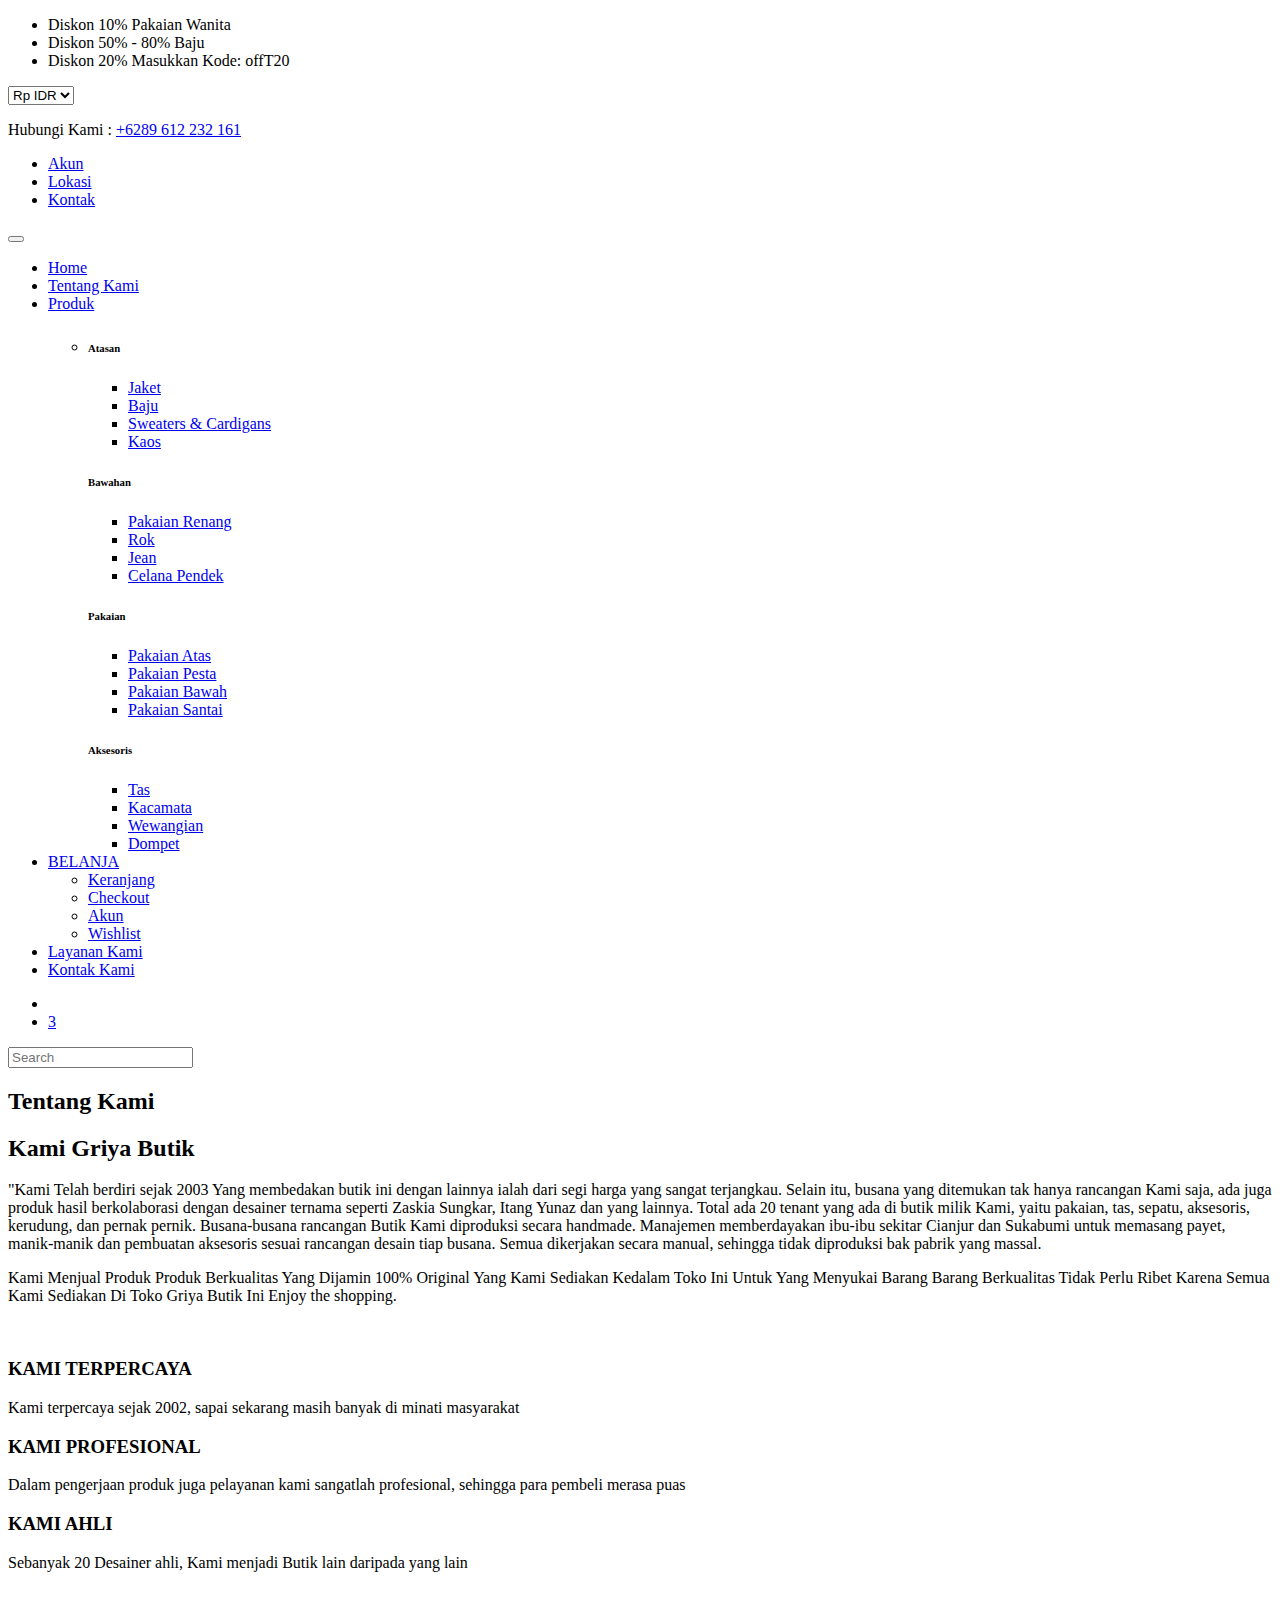
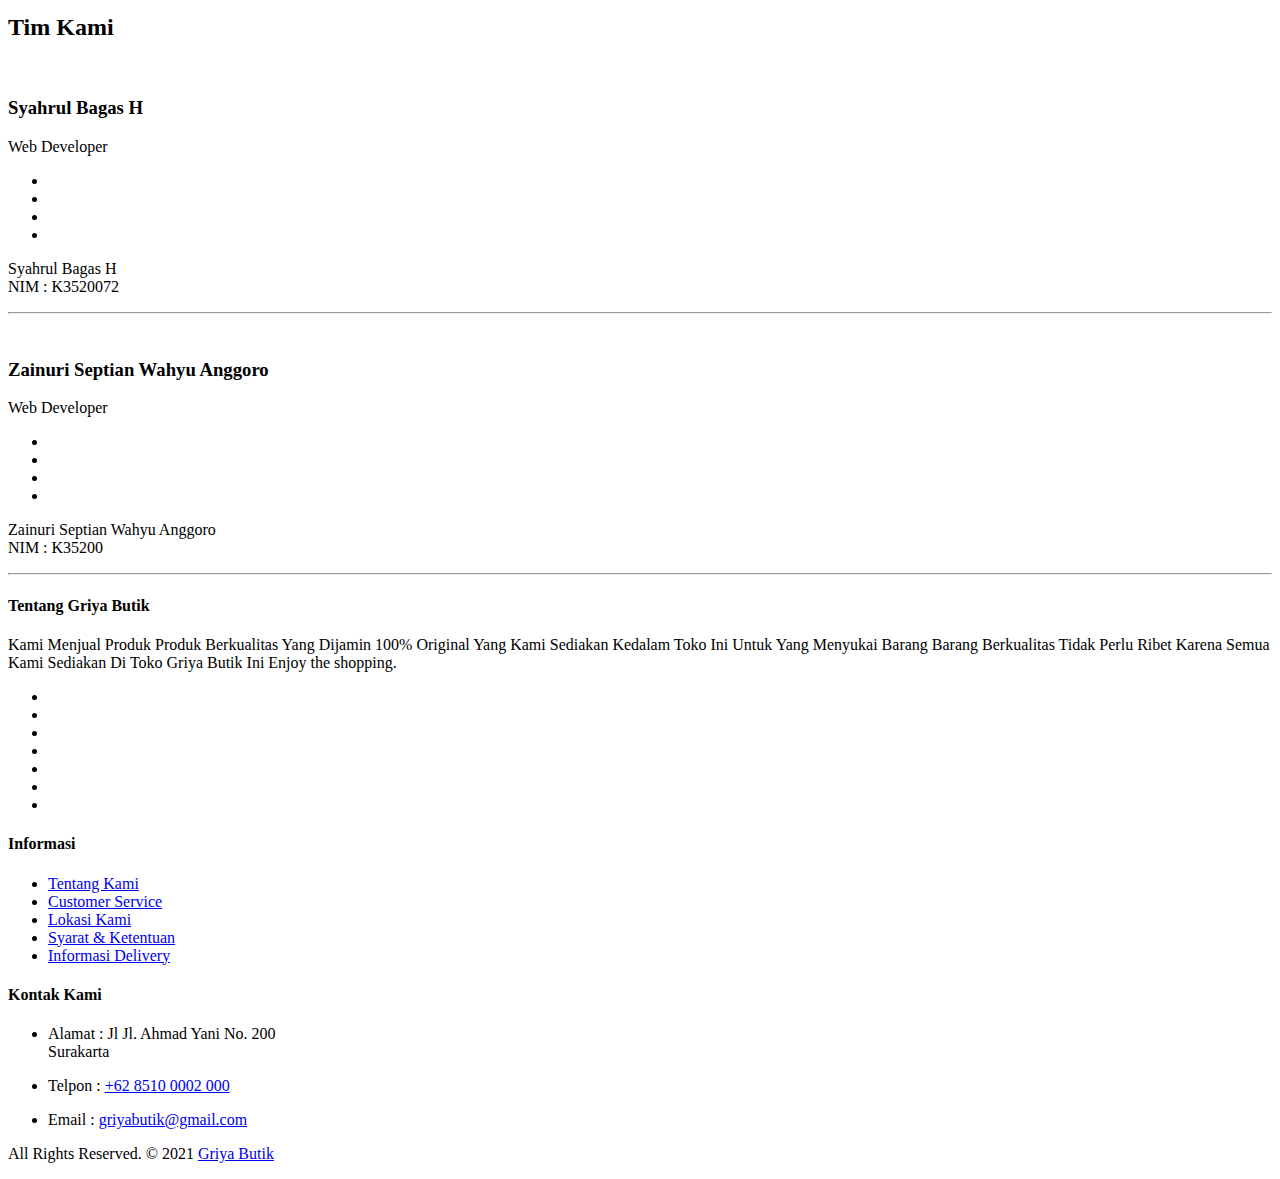
==== about.html @ 4f00e1b7 "Add files via upload" ====
<!DOCTYPE html>
<html lang="en">
<!-- Basic -->

<head>
    <meta charset="utf-8">
    <meta http-equiv="X-UA-Compatible" content="IE=edge">

    <!-- Mobile Metas -->
    <meta name="viewport" content="width=device-width, initial-scale=1">

    <!-- Site Metas -->
    <title>Griya Butik</title>
    <meta name="keywords" content="">
    <meta name="description" content="">
    <meta name="author" content="">

    <!-- Site Icons -->
    <link rel="shortcut icon" href="images/favicon.ico" type="image/x-icon">
    <link rel="apple-touch-icon" href="images/apple-touch-icon.png">

    <!-- Bootstrap CSS -->
    <link rel="stylesheet" href="css/bootstrap.min.css">
    <!-- Site CSS -->
    <link rel="stylesheet" href="css/style.css">
    <!-- Responsive CSS -->
    <link rel="stylesheet" href="css/responsive.css">
    <!-- Custom CSS -->
    <link rel="stylesheet" href="css/custom.css">

    <!--[if lt IE 9]>
      <script src="https://oss.maxcdn.com/libs/html5shiv/3.7.0/html5shiv.js"></script>
      <script src="https://oss.maxcdn.com/libs/respond.js/1.4.2/respond.min.js"></script>
    <![endif]-->

</head>

<body>

    <!-- Start Main Top -->
    <div class="main-top">
        <div class="container-fluid">
            <div class="row">
                <div class="col-lg-6 col-md-6 col-sm-12 col-xs-12">
                    <div class="text-slid-box">
                        <div id="offer-box" class="carouselTicker">
                            <ul class="offer-box">
                                <li>
                                    <i class="fab fa-opencart"></i> Diskon 10% Pakaian Wanita
                                </li>
                                <li>
                                    <i class="fab fa-opencart"></i> Diskon 50% - 80% Baju
                                </li>
                                <li>
                                    <i class="fab fa-opencart"></i> Diskon 20% Masukkan Kode: offT20
                                </li>
                            </ul>
                        </div>
                    </div>
                </div>
                <div class="col-lg-6 col-md-6 col-sm-12 col-xs-12">
                    <div class="custom-select-box">
                        <select id="basic" class="selectpicker show-tick form-control" data-placeholder="Rp IDR">
                            <option>Rp IDR</option>
                            <option>$ USD</option>
                    </select>
                    </div>
                    <div class="right-phone-box">
                        <p>Hubungi Kami : <a href="#"> +6289 612 232 161</a></p>
                    </div>
                    <div class="our-link">
                        <ul>
                            <li><a href="#">Akun</a></li>
                            <li><a href="#">Lokasi</a></li>
                            <li><a href="#">Kontak</a></li>
                        </ul>
                    </div>
                </div>
            </div>
        </div>
    </div>
    <!-- End Main Top -->

    <!-- Start Main Top -->
    <header class="main-header">
        <!-- Start Navigation -->
        <nav class="navbar navbar-expand-lg navbar-light bg-light navbar-default bootsnav">
            <div class="container">
                <!-- Start Header Navigation -->
                <div class="navbar-header">
                    <button class="navbar-toggler" type="button" data-toggle="collapse" data-target="#navbar-menu" aria-controls="navbars-rs-food" aria-expanded="false" aria-label="Toggle navigation">
                    <i class="fa fa-bars"></i>
                </button>
                    <a class="navbar-brand" href="index.html"><img src="images/logo.png" class="logo" alt=""></a>
                </div>
                <!-- End Header Navigation -->

                <!-- Collect the nav links, forms, and other content for toggling -->
                <div class="collapse navbar-collapse" id="navbar-menu">
                    <ul class="nav navbar-nav ml-auto" data-in="fadeInDown" data-out="fadeOutUp">
                        <li class="nav-item"><a class="nav-link" href="index.html">Home</a></li>
                        <li class="nav-item active"><a class="nav-link" href="about.html">Tentang Kami</a></li>
                        <li class="dropdown megamenu-fw">
                            <a href="#" class="nav-link dropdown-toggle arrow" data-toggle="dropdown">Produk</a>
                            <ul class="dropdown-menu megamenu-content" role="menu">
                                <li>
                                    <div class="row">
                                        <div class="col-menu col-md-3">
                                            <h6 class="title">Atasan</h6>
                                            <div class="content">
                                                <ul class="menu-col">
                                                    <li><a href="shop.html">Jaket</a></li>
                                                    <li><a href="shop.html">Baju</a></li>
                                                    <li><a href="shop.html">Sweaters & Cardigans</a></li>
                                                    <li><a href="shop.html">Kaos</a></li>
                                                </ul>
                                            </div>
                                        </div>
                                        <!-- end col-3 -->
                                        <div class="col-menu col-md-3">
                                            <h6 class="title">Bawahan</h6>
                                            <div class="content">
                                                <ul class="menu-col">
                                                    <li><a href="shop.html">Pakaian Renang</a></li>
                                                    <li><a href="shop.html">Rok</a></li>
                                                    <li><a href="shop.html">Jean</a></li>
                                                    <li><a href="shop.html">Celana Pendek</a></li>
                                                </ul>
                                            </div>
                                        </div>
                                        <!-- end col-3 -->
                                        <div class="col-menu col-md-3">
                                            <h6 class="title">Pakaian</h6>
                                            <div class="content">
                                                <ul class="menu-col">
                                                    <li><a href="shop.html">Pakaian Atas</a></li>
                                                    <li><a href="shop.html">Pakaian Pesta</a></li>
                                                    <li><a href="shop.html">Pakaian Bawah</a></li>
                                                    <li><a href="shop.html">Pakaian Santai</a></li>
                                                </ul>
                                            </div>
                                        </div>
                                        <div class="col-menu col-md-3">
                                            <h6 class="title">Aksesoris</h6>
                                            <div class="content">
                                                <ul class="menu-col">
                                                    <li><a href="shop.html">Tas</a></li>
                                                    <li><a href="shop.html">Kacamata</a></li>
                                                    <li><a href="shop.html">Wewangian</a></li>
                                                    <li><a href="shop.html">Dompet</a></li>
                                                </ul>
                                            </div>
                                        </div>
                                        <!-- end col-3 -->
                                    </div>
                                    <!-- end row -->
                                </li>
                            </ul>
                        </li>
                        <li class="dropdown">
                            <a href="#" class="nav-link dropdown-toggle arrow" data-toggle="dropdown">BELANJA</a>
                            <ul class="dropdown-menu">
                                <li><a href="cart.html">Keranjang</a></li>
                                <li><a href="checkout.html">Checkout</a></li>
                                <li><a href="my-account.html">Akun</a></li>
                                <li><a href="wishlist.html">Wishlist</a></li>
                            </ul>
                        </li>
                        <li class="nav-item"><a class="nav-link" href="service.html">Layanan Kami</a></li>
                        <li class="nav-item"><a class="nav-link" href="contact-us.html">Kontak Kami</a></li>
                    </ul>
                </div>
                <!-- /.navbar-collapse -->

                <!-- Start Atribute Navigation -->
                <div class="attr-nav">
                    <ul>
                        <li class="search"><a href="#"><i class="fa fa-search"></i></a></li>
                        <li href=""><a href="cart.html">
                        <i class="fa fa-shopping-bag"></i>
                            <span class="badge">3</span>
                    </a></li>
                    </ul>
                </div>
                <!-- End Atribute Navigation -->
            </div>

        </nav>
        <!-- End Navigation -->
    </header>
    <!-- End Main Top -->

    <!-- Start Top Search -->
    <div class="top-search">
        <div class="container">
            <div class="input-group">
                <span class="input-group-addon"><i class="fa fa-search"></i></span>
                <input type="text" class="form-control" placeholder="Search">
                <span class="input-group-addon close-search"><i class="fa fa-times"></i></span>
            </div>
        </div>
    </div>
    <!-- End Top Search -->

    <!-- Start All Title Box -->
    <div class="all-title-box">
        <div class="container">
            <div class="row">
                <div class="col-lg-12">
                    <h2>Tentang Kami</h2>
                </div>
            </div>
        </div>
    </div>
    <!-- End All Title Box -->

    <!-- Start About Page  -->
    <div class="about-box-main">
        <div class="container">
            <div class="row">
                <div class="col-lg-6">
                    <h2 class="noo-sh-title">Kami <span>Griya Butik</span></h2>
                    <p>"Kami Telah berdiri sejak 2003 Yang membedakan butik ini dengan lainnya ialah dari segi harga yang sangat terjangkau. Selain itu, busana yang ditemukan tak hanya rancangan Kami saja, ada juga produk hasil berkolaborasi dengan desainer ternama seperti Zaskia Sungkar, Itang Yunaz dan yang lainnya. Total ada 20 tenant yang ada di butik milik Kami, yaitu pakaian, tas, sepatu, aksesoris, kerudung, dan pernak pernik.
                        Busana-busana rancangan Butik Kami diproduksi secara handmade. Manajemen memberdayakan ibu-ibu sekitar Cianjur dan Sukabumi untuk memasang payet, manik-manik dan pembuatan aksesoris sesuai rancangan desain tiap busana. Semua dikerjakan secara manual, sehingga tidak diproduksi bak pabrik yang massal.
                        </p>
                    <p>Kami Menjual Produk Produk Berkualitas Yang Dijamin 100% Original Yang Kami Sediakan Kedalam Toko Ini Untuk Yang Menyukai Barang Barang Berkualitas Tidak Perlu Ribet Karena Semua Kami Sediakan Di Toko Griya Butik Ini Enjoy the shopping.
                        </p>
                </div>
                <div class="col-lg-6">
                    <div class="banner-frame"> <img class="img-thumbnail img-fluid" src="images/about-img.jpg" alt="" />
                    </div>
                </div>
            </div>
            <div class="row my-5">
                <div class="col-sm-6 col-lg-4">
                    <div class="service-block-inner">
                        <h3>KAMI TERPERCAYA</h3>
                        <p>Kami terpercaya sejak 2002, sapai sekarang masih banyak di minati masyarakat</p>
                    </div>
                </div>
                <div class="col-sm-6 col-lg-4">
                    <div class="service-block-inner">
                        <h3>KAMI PROFESIONAL</h3>
                        <p>Dalam pengerjaan produk juga pelayanan kami sangatlah profesional, sehingga para pembeli merasa puas </p>
                    </div>
                </div>
                <div class="col-sm-6 col-lg-4">
                    <div class="service-block-inner">
                        <h3>KAMI AHLI</h3>
                        <p>Sebanyak 20 Desainer ahli, Kami menjadi Butik lain daripada yang lain </p>
                    </div>
                </div>
            </div>

        <table>
            <center>
            <tr>
                <td></td>
                <td></td>
            </tr>
            </center>
        </table>
                <div class="row my-4">
                    <div class="col-12">
                        <h2 class="noo-sh-title">Tim Kami</h2>
                    </div>
                        <div class="col-sm-6 col-lg-3">
                            <div class="hover-team">
                                <div class="our-team"> <img src="images/IMG_1626.jpg" alt="" />
                                    <div class="team-content">
                                        <h3 class="title">Syahrul Bagas H</h3> <span class="post">Web Developer</span> </div>
                                        <ul class="social">
                                            <li>
                                                <a href="#" class="fab fa-facebook"></a>
                                            </li>
                                            <li>
                                                <a href="#" class="fab fa-twitter"></a>
                                            </li>
                                            <li>
                                                <a href="#" class="fab fa-google-plus"></a>
                                            </li>
                                            <li>
                                                <a href="#" class="fab fa-youtube"></a>
                                            </li>
                                        </ul>
                                        <div class="icon"> <i class="fa fa-plus" aria-hidden="true"></i> </div>
                                    </div>
                                    <div class="team-description">
                                        <p>Syahrul Bagas H
                                            <br>NIM : K3520072
                                        </p>
                                    </div>
                                    <hr class="my-0"> </div>
                                </div>

                                <div class="col-sm-6 col-lg-3">
                                    <div class="hover-team">
                                        <div class="our-team"> <img src="images/img-2.jpg" alt="" />
                                            <div class="team-content">
                                                <h3 class="title">Zainuri Septian Wahyu Anggoro</h3> <span class="post">Web Developer</span> </div>
                                                <ul class="social">
                                                    <li>
                                                        <a href="#" class="fab fa-facebook"></a>
                                                    </li>
                                                    <li>
                                                        <a href="#" class="fab fa-twitter"></a>
                                                    </li>
                                                    <li>
                                                        <a href="#" class="fab fa-google-plus"></a>
                                                    </li>
                                                    <li>
                                                        <a href="#" class="fab fa-youtube"></a>
                                                    </li>
                                                </ul>
                                                <div class="icon"> <i class="fa fa-plus" aria-hidden="true"></i> </div>
                                            </div>
                                            <div class="team-description">
                                                <p>Zainuri Septian Wahyu Anggoro
                                                    <br>NIM : K35200
                                                </p>
                                            </div>
                                            <hr class="my-0"> </div>
                                        </div> 
                                    </div>
                                </div>
                                </div>
    <!-- End About Page -->

    <!-- Start Footer  -->
    <footer>
        <div class="footer-main">
            <div class="container">
                <div class="row">
                    <div class="col-lg-4 col-md-12 col-sm-12">
                        <div class="footer-widget">
                            <h4>Tentang Griya Butik</h4>
                            <p>Kami Menjual Produk Produk Berkualitas Yang Dijamin 100% Original
                            Yang Kami Sediakan Kedalam Toko Ini Untuk Yang Menyukai Barang Barang Berkualitas Tidak Perlu Ribet Karena Semua Kami Sediakan Di Toko Griya Butik  Ini
                            Enjoy the shopping.
                                </p>
                            <ul>
                                <li><a href="#"><i class="fab fa-facebook" aria-hidden="true"></i></a></li>
                                <li><a href="#"><i class="fab fa-twitter" aria-hidden="true"></i></a></li>
                                <li><a href="#"><i class="fab fa-linkedin" aria-hidden="true"></i></a></li>
                                <li><a href="#"><i class="fab fa-google-plus" aria-hidden="true"></i></a></li>
                                <li><a href="#"><i class="fa fa-rss" aria-hidden="true"></i></a></li>
                                <li><a href="#"><i class="fab fa-pinterest-p" aria-hidden="true"></i></a></li>
                                <li><a href="#"><i class="fab fa-whatsapp" aria-hidden="true"></i></a></li>
                            </ul>
                        </div>
                    </div>
                    <div class="col-lg-4 col-md-12 col-sm-12">
                        <div class="footer-link">
                            <h4>Informasi</h4>
                            <ul>
                                <li><a href="#">Tentang Kami</a></li>
                                <li><a href="#">Customer Service</a></li>
                                <li><a href="#">Lokasi Kami</a></li>
                                <li><a href="#">Syarat &amp; Ketentuan</a></li>
                                <li><a href="#">Informasi Delivery</a></li>
                            </ul>
                        </div>
                    </div>
                    <div class="col-lg-4 col-md-12 col-sm-12">
                        <div class="footer-link-contact">
                            <h4>Kontak Kami</h4>
                            <ul>
                                <li>
                                    <p><i class="fas fa-map-marker-alt"></i>Alamat : Jl Jl. Ahmad Yani No. 200 <br>Surakarta<br></p>
                                </li>
                                <li>
                                    <p><i class="fas fa-phone-square"></i>Telpon : <a href="#">+62 8510 0002 000</a></p>
                                </li>
                                <li>
                                    <p><i class="fas fa-envelope"></i>Email : <a href="#">griyabutik@gmail.com</a></p>
                                </li>
                            </ul>
                        </div>
                    </div>
                </div>
            </div>
        </div>
    </footer>
    <!-- End Footer  -->

    <!-- Start copyright  -->
    <div class="footer-copyright">
        <p class="footer-company">All Rights Reserved. &copy; 2021 <a href="#">Griya Butik</a>
    </div>
    <!-- End copyright  -->

    <a href="#" id="back-to-top" title="Back to top" style="display: none;">&uarr;</a>

    <!-- ALL JS FILES -->
    <script src="js/jquery-3.2.1.min.js"></script>
    <script src="js/popper.min.js"></script>
    <script src="js/bootstrap.min.js"></script>
    <!-- ALL PLUGINS -->
    <script src="js/jquery.superslides.min.js"></script>
    <script src="js/bootstrap-select.js"></script>
    <script src="js/inewsticker.js"></script>
    <script src="js/bootsnav.js."></script>
    <script src="js/images-loded.min.js"></script>
    <script src="js/isotope.min.js"></script>
    <script src="js/owl.carousel.min.js"></script>
    <script src="js/baguetteBox.min.js"></script>
    <script src="js/form-validator.min.js"></script>
    <script src="js/contact-form-script.js"></script>
    <script src="js/custom.js"></script>
</body>

</html>
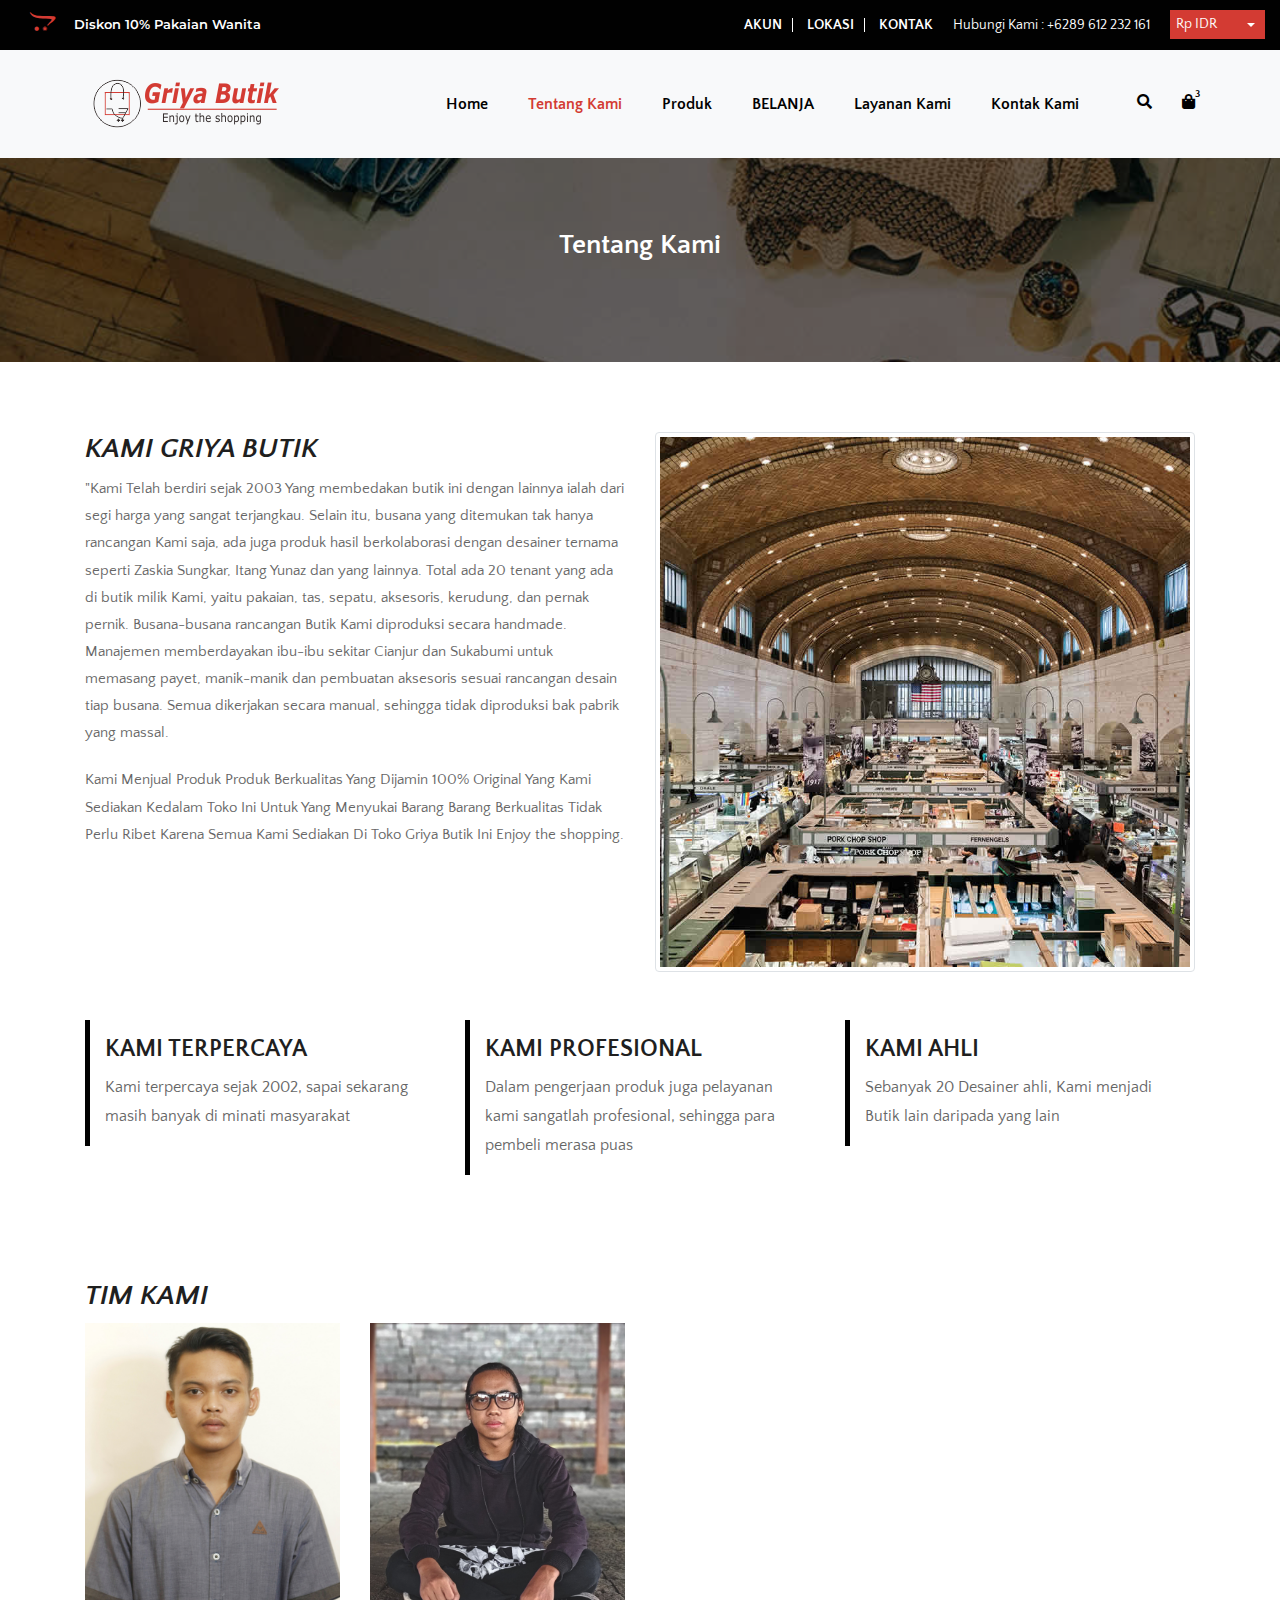
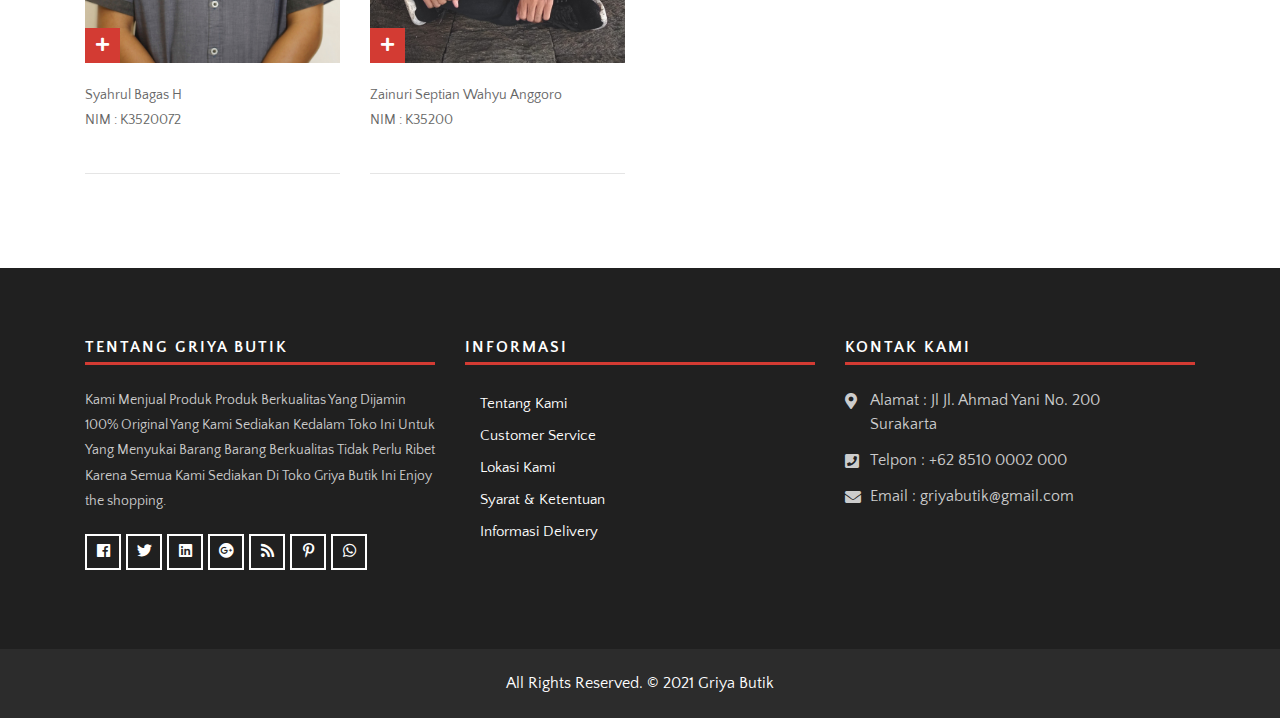
==== commit 03554786: "Add files via upload" ====
--- a/about.html
+++ b/about.html
@@ -101,61 +101,7 @@
                         <li class="nav-item"><a class="nav-link" href="index.html">Home</a></li>
                         <li class="nav-item active"><a class="nav-link" href="about.html">Tentang Kami</a></li>
                         <li class="dropdown megamenu-fw">
-                            <a href="#" class="nav-link dropdown-toggle arrow" data-toggle="dropdown">Produk</a>
-                            <ul class="dropdown-menu megamenu-content" role="menu">
-                                <li>
-                                    <div class="row">
-                                        <div class="col-menu col-md-3">
-                                            <h6 class="title">Atasan</h6>
-                                            <div class="content">
-                                                <ul class="menu-col">
-                                                    <li><a href="shop.html">Jaket</a></li>
-                                                    <li><a href="shop.html">Baju</a></li>
-                                                    <li><a href="shop.html">Sweaters & Cardigans</a></li>
-                                                    <li><a href="shop.html">Kaos</a></li>
-                                                </ul>
-                                            </div>
-                                        </div>
-                                        <!-- end col-3 -->
-                                        <div class="col-menu col-md-3">
-                                            <h6 class="title">Bawahan</h6>
-                                            <div class="content">
-                                                <ul class="menu-col">
-                                                    <li><a href="shop.html">Pakaian Renang</a></li>
-                                                    <li><a href="shop.html">Rok</a></li>
-                                                    <li><a href="shop.html">Jean</a></li>
-                                                    <li><a href="shop.html">Celana Pendek</a></li>
-                                                </ul>
-                                            </div>
-                                        </div>
-                                        <!-- end col-3 -->
-                                        <div class="col-menu col-md-3">
-                                            <h6 class="title">Pakaian</h6>
-                                            <div class="content">
-                                                <ul class="menu-col">
-                                                    <li><a href="shop.html">Pakaian Atas</a></li>
-                                                    <li><a href="shop.html">Pakaian Pesta</a></li>
-                                                    <li><a href="shop.html">Pakaian Bawah</a></li>
-                                                    <li><a href="shop.html">Pakaian Santai</a></li>
-                                                </ul>
-                                            </div>
-                                        </div>
-                                        <div class="col-menu col-md-3">
-                                            <h6 class="title">Aksesoris</h6>
-                                            <div class="content">
-                                                <ul class="menu-col">
-                                                    <li><a href="shop.html">Tas</a></li>
-                                                    <li><a href="shop.html">Kacamata</a></li>
-                                                    <li><a href="shop.html">Wewangian</a></li>
-                                                    <li><a href="shop.html">Dompet</a></li>
-                                                </ul>
-                                            </div>
-                                        </div>
-                                        <!-- end col-3 -->
-                                    </div>
-                                    <!-- end row -->
-                                </li>
-                            </ul>
+                            <a href="shop.html" class="nav-link dropdown-toggle arrow" >Produk</a>
                         </li>
                         <li class="dropdown">
                             <a href="#" class="nav-link dropdown-toggle arrow" data-toggle="dropdown">BELANJA</a>
--- a/css/style.css
+++ b/css/style.css
@@ -0,0 +1,2420 @@
+/*------------------------------------------------------------------
+    IMPORT FONTS
+-------------------------------------------------------------------*/
+
+@import url('https://fonts.googleapis.com/css?family=Montserrat:400,500,600,600i,700,700i,800,800i');
+@import url('https://fonts.googleapis.com/css?family=Quattrocento+Sans:400,400i,700,700i');
+
+
+/*
+
+    font-family: 'Montserrat', sans-serif;
+
+    font-family: 'Quattrocento Sans', sans-serif;
+
+*/
+
+/*------------------------------------------------------------------
+    IMPORT FILES
+-------------------------------------------------------------------*/
+
+@import url(all.css);
+@import url(superslides.css);
+@import url(bootstrap-select.css);
+@import url(carousel-ticker.css);
+@import url(code_animate.css);
+@import url(bootsnav.css);
+@import url(owl.carousel.min.css);
+@import url(jquery-ui.css);
+@import url(nice-select.css);
+@import url(baguetteBox.min.css);
+
+/*------------------------------------------------------------------
+    SKELETON
+-------------------------------------------------------------------*/
+ body {
+     color: #666666;
+     font-size: 15px;
+     font-family: 'Quattrocento Sans', sans-serif;
+     line-height: 1.80857;
+}
+ a {
+     color: #1f1f1f;
+     text-decoration: none !important;
+     outline: none !important;
+     -webkit-transition: all .3s ease-in-out;
+     -moz-transition: all .3s ease-in-out;
+     -ms-transition: all .3s ease-in-out;
+     -o-transition: all .3s ease-in-out;
+     transition: all .3s ease-in-out;
+}
+ h1, h2, h3, h4, h5, h6 {
+     letter-spacing: 0;
+     font-weight: normal;
+     position: relative;
+     padding: 0 0 10px 0;
+     font-weight: normal;
+     line-height: 120% !important;
+     color: #1f1f1f;
+     margin: 0 
+}
+ h1 {
+     font-size: 24px 
+}
+ h2 {
+     font-size: 22px 
+}
+ h3 {
+     font-size: 18px 
+}
+ h4 {
+     font-size: 16px 
+}
+ h5 {
+     font-size: 14px 
+}
+ h6 {
+     font-size: 13px 
+}
+ h1 a, h2 a, h3 a, h4 a, h5 a, h6 a {
+     color: #212121;
+     text-decoration: none!important;
+     opacity: 1 
+}
+ h1 a:hover, h2 a:hover, h3 a:hover, h4 a:hover, h5 a:hover, h6 a:hover {
+     opacity: .8 
+}
+ a {
+     color: #1f1f1f;
+     text-decoration: none;
+     outline: none;
+}
+ a, .btn {
+     text-decoration: none !important;
+     outline: none !important;
+     -webkit-transition: all .3s ease-in-out;
+     -moz-transition: all .3s ease-in-out;
+     -ms-transition: all .3s ease-in-out;
+     -o-transition: all .3s ease-in-out;
+     transition: all .3s ease-in-out;
+}
+ .btn-custom {
+     margin-top: 20px;
+     background-color: transparent !important;
+     border: 2px solid #ddd;
+     padding: 12px 40px;
+     font-size: 16px;
+}
+ .lead {
+     font-size: 18px;
+     line-height: 30px;
+     color: #767676;
+     margin: 0;
+     padding: 0;
+}
+ blockquote {
+     margin: 20px 0 20px;
+     padding: 30px;
+}
+ ul, li, ol{
+     list-style: none;
+     margin: 0px;
+     padding: 0px;
+}
+ button:focus{
+     outline: none;
+     box-shadow: none;
+}
+ :focus {
+     outline: 0;
+}
+ p{
+     margin: 0px;
+}
+ .bootstrap-select .dropdown-toggle:focus{
+     outline: none !important;
+}
+ .form-control::-moz-placeholder {
+     color: #ffffff;
+     opacity: 1;
+}
+ .bootstrap-select .dropdown-toggle:focus{
+     box-shadow: none !important 
+}
+/*------------------------------------------------------------------ LOADER -------------------------------------------------------------------*/
+ #back-to-top {
+     position: fixed;
+     bottom: 40px;
+     right: 40px;
+     z-index: 9999;
+     width: 32px;
+     height: 32px;
+     text-align: center;
+     line-height: 30px;
+     background: #d33b33;
+     color: #ffffff;
+     cursor: pointer;
+     border: 0;
+     border-radius: 2px;
+     text-decoration: none;
+     transition: opacity 0.2s ease-out;
+     font-size: 30px;
+}
+/*------------------------------------------------------------------ HEADER -------------------------------------------------------------------*/
+ .main-top{
+     background: #010101;
+     padding: 10px 0px;
+}
+ .custom-select-box{
+     float: right;
+     width: 95px;
+     margin-left: 20px;
+}
+ .custom-select-box .form-control{
+     background: none;
+     border: none;
+}
+ .custom-select-box .bootstrap-select .btn-light{
+     padding: 4px;
+     font-size: 14px;
+     background: #d33b33;
+     color: #fff;
+     border: none;
+     border-radius: 0px;
+}
+ .custom-select-box .bootstrap-select .btn-light span{
+     padding: 2px;
+     line-height: 15px;
+}
+ .dropdown-toggle::after{
+     margin-left: -24px;
+}
+ .custom-select-box .dropdown-toggle::after {
+     display: inline-block;
+     width: 0;
+     height: 0;
+     margin-left: .255em;
+     vertical-align: .255em;
+     content: "";
+     border-top: .3em solid;
+     border-right: .3em solid transparent;
+     border-bottom: 0;
+     border-left: .3em solid transparent;
+     position: absolute;
+     top: 13px;
+     right: 10px;
+}
+ .bootstrap-select.btn-group .dropdown-toggle .filter-option{
+     overflow: inherit;
+}
+ .bootstrap-select.btn-group .dropdown-menu{
+     border: none;
+     padding: 0px;
+     border-radius: 0px;
+}
+ .right-phone-box{
+     float: right;
+     margin-left: 10px;
+}
+ .right-phone-box p{
+     margin: 0px;
+     color: #ffffff;
+     font-size: 14px;
+     line-height: 30px;
+}
+ .right-phone-box p a{
+     color: #ffffff;
+}
+ .right-phone-box p a:hover{
+     color: #d33b33;
+}
+ .offer-box,.slide {
+     color: #FFFFFF;
+     font-size: 13px;
+     padding: 2px 15px;
+     font-family: 'Montserrat', sans-serif;
+}
+ .offer-box li {
+     font-weight: 600;
+}
+ .offer-box li i{
+     margin-right: 15px;
+     color: #d33b33;
+     font-size: 20px;
+}
+ .our-link{
+     float: right;
+}
+ .our-link ul li{
+     display: inline-block;
+     border-right: 1px solid #ffffff;
+     padding: 0px 10px;
+     line-height: 14px;
+}
+ .our-link ul{
+     line-height: 30px;
+}
+ .our-link ul li a{
+     color: #ffffff;
+     font-weight: 700;
+     text-transform: uppercase;
+     font-size: 14px;
+}
+ .our-link ul li a:hover{
+     color: #d33b33;
+}
+ .our-link ul li:last-child{
+     border: none;
+}
+ .main-header{
+}
+ .search a{
+     color: #d33b33;
+}
+ .attr-nav > ul > li > a:hover{
+     color: #d33b33;
+}
+ nav.navbar.bootsnav ul.nav > li > a{
+     margin: 0px;
+}
+/* Navbar Adjusment =========================== */
+/* Navbar Atribute ------*/
+ .attr-nav > ul > li > a{
+     padding: 28px 15px;
+}
+ ul.cart-list > li.total > .btn{
+     border-bottom: solid 1px #cfcfcf !important;
+     color: #010101 ;
+     padding: 10px 15px;
+     border: none;
+     font-weight: 700;
+     color: #ffffff;
+}
+ @media (min-width: 1024px) {
+    /* Navbar General ------*/
+     nav.navbar ul.nav > li > a{
+         padding: 30px 15px;
+         font-weight: 600;
+    }
+     nav.navbar .navbar-brand{
+         margin-top: 0;
+    }
+     nav.navbar .navbar-brand{
+         margin-top: 0;
+    }
+     nav.navbar li.dropdown ul.dropdown-menu{
+         border-top: solid 5px;
+    }
+    /* Navbar Center ------*/
+     nav.navbar-center .navbar-brand{
+         margin: 0 !important;
+    }
+    /* Navbar Brand Top ------*/
+     nav.navbar-brand-top .navbar-brand{
+         margin: 10px !important;
+    }
+    /* Navbar Full ------*/
+     nav.navbar-full .navbar-brand{
+         position: relative;
+         top: -15px;
+    }
+    /* Navbar Sidebar ------*/
+     nav.navbar-sidebar ul.nav, nav.navbar-sidebar .navbar-brand{
+         margin-bottom: 50px;
+    }
+     nav.navbar-sidebar ul.nav > li > a{
+         padding: 10px 15px;
+         font-weight: bold;
+    }
+    /* Navbar Transparent & Fixed ------*/
+     nav.navbar.bootsnav.navbar-transparent.white{
+         background-color: rgba(255,255,255,0.3);
+         border-bottom: solid 1px #bbb;
+    }
+     nav.navbar.navbar-inverse.bootsnav.navbar-transparent.dark, nav.navbar.bootsnav.navbar-transparent.dark{
+         background-color: rgba(0,0,0,0.3);
+         border-bottom: solid 1px #555;
+    }
+     nav.navbar.bootsnav.navbar-transparent.white .attr-nav{
+         border-left: solid 1px #bbb;
+    }
+     nav.navbar.navbar-inverse.bootsnav.navbar-transparent.dark .attr-nav, nav.navbar.bootsnav.navbar-transparent.dark .attr-nav{
+         border-left: solid 1px #555;
+    }
+     nav.navbar.bootsnav.no-background.white .attr-nav > ul > li > a, nav.navbar.bootsnav.navbar-transparent.white .attr-nav > ul > li > a, nav.navbar.bootsnav.navbar-transparent.white ul.nav > li > a, nav.navbar.bootsnav.no-background.white ul.nav > li > a{
+         color: #fff;
+    }
+     nav.navbar.bootsnav.navbar-transparent.dark .attr-nav > ul > li > a, nav.navbar.bootsnav.navbar-transparent.dark ul.nav > li > a{
+         color: #eee;
+    }
+}
+ @media (max-width: 992px) {
+    /* Navbar General ------*/
+     nav.navbar .navbar-brand{
+         margin-top: 0;
+         position: relative;
+         top: -2px;
+    }
+     nav.navbar .navbar-brand img.logo{
+         width: 160px;
+    }
+     .attr-nav > ul > li > a{
+         padding: 16px 15px 15px;
+    }
+    /* Navbar Mobile slide ------*/
+     nav.navbar.navbar-mobile ul.nav > li > a{
+         padding: 15px 15px;
+    }
+     nav.navbar.navbar-mobile ul.nav ul.dropdown-menu > li > a{
+         padding-right: 15px !important;
+         padding-top: 15px !important;
+         padding-bottom: 15px !important;
+    }
+     nav.navbar.navbar-mobile ul.nav ul.dropdown-menu .col-menu .title{
+         padding-right: 30px !important;
+         padding-top: 13px !important;
+         padding-bottom: 13px !important;
+    }
+     nav.navbar.navbar-mobile ul.nav ul.dropdown-menu .col-menu ul.menu-col li a{
+         padding-top: 13px !important;
+         padding-bottom: 13px !important;
+    }
+    /* Navbar Full ------*/
+     nav.navbar-full .navbar-brand{
+         top: 0;
+         padding-top: 10px;
+    }
+}
+/* Navbar Inverse =================================*/
+ nav.navbar.navbar-inverse{
+     background-color: #222;
+     border-bottom: solid 1px #303030;
+}
+ nav.navbar.navbar-inverse ul.cart-list > li.total > .btn{
+     border-bottom: solid 1px #222 !important;
+}
+ nav.navbar.navbar-inverse ul.cart-list > li.total .pull-right{
+     color: #fff;
+}
+ nav.navbar.navbar-inverse.megamenu ul.dropdown-menu.megamenu-content .content ul.menu-col li a, nav.navbar.navbar-inverse ul.nav > li > a{
+     color: #eee;
+}
+ nav.navbar.navbar-inverse ul.nav > li.dropdown > a{
+     background-color: #222;
+}
+ nav.navbar.navbar-inverse li.dropdown ul.dropdown-menu > li > a{
+     color: #999;
+}
+ nav.navbar.navbar-inverse ul.nav .dropdown-menu h1, nav.navbar.navbar-inverse ul.nav .dropdown-menu h2, nav.navbar.navbar-inverse ul.nav .dropdown-menu h3, nav.navbar.navbar-inverse ul.nav .dropdown-menu h4, nav.navbar.navbar-inverse ul.nav .dropdown-menu h5, nav.navbar.navbar-inverse ul.nav .dropdown-menu h6{
+     color: #fff;
+}
+ nav.navbar.navbar-inverse .form-control{
+     background-color: #333;
+     border-color: #303030;
+     color: #fff;
+}
+ nav.navbar.navbar-inverse .attr-nav > ul > li > a{
+     color: #eee;
+}
+ nav.navbar.navbar-inverse .attr-nav > ul > li.dropdown ul.dropdown-menu{
+     background-color: #222;
+     border-left: solid 1px #303030;
+     border-bottom: solid 1px #303030;
+     border-right: solid 1px #303030;
+}
+ nav.navbar.navbar-inverse ul.cart-list > li{
+     border-bottom: solid 1px #303030;
+     color: #eee;
+}
+ nav.navbar.navbar-inverse ul.cart-list > li img{
+     border: solid 1px #303030;
+}
+ nav.navbar.navbar-inverse ul.cart-list > li.total{
+     background-color: #333;
+}
+ nav.navbar.navbar-inverse .share ul > li > a{
+     background-color: #555;
+}
+ nav.navbar.navbar-inverse .dropdown-tabs .tab-menu{
+     border-right: solid 1px #303030;
+}
+ nav.navbar.navbar-inverse .dropdown-tabs .tab-menu > ul > li > a{
+     border-bottom: solid 1px #303030;
+}
+ nav.navbar.navbar-inverse .dropdown-tabs .tab-content{
+     border-left: solid 1px #303030;
+}
+ nav.navbar.navbar-inverse .dropdown-tabs .tab-menu > ul > li > a:hover, nav.navbar.navbar-inverse .dropdown-tabs .tab-menu > ul > li > a:focus, nav.navbar.navbar-inverse .dropdown-tabs .tab-menu > ul > li.active > a{
+     background-color: #333 !important;
+}
+ nav.navbar-inverse.navbar-full ul.nav > li > a{
+     border:none;
+}
+ nav.navbar-inverse.navbar-full .navbar-collapse .wrap-full-menu{
+     background-color: #222;
+}
+ nav.navbar-inverse.navbar-full .navbar-toggle{
+     background-color: #222 !important;
+     color: #6f6f6f;
+}
+ nav.navbar.bootsnav ul.nav > li > a{
+     position: relative;
+     font-weight: 700;
+     font-size: 16px;
+     color: #010101;
+     padding-top: 30px;
+     padding-bottom: 30px;
+     padding-left: 10px;
+     padding-right: 30px;
+}
+ nav.navbar.bootsnav ul.nav li.active > a{
+     color: #d33b33;
+}
+ nav.navbar.bootsnav ul.nav li.active > a:hover{
+     color: #d33b33;
+}
+ nav.navbar.bootsnav ul.nav li > a:hover{
+     color: #d33b33;
+}
+ nav.navbar.bootsnav ul.nav li.megamenu-fw > a:hover{
+     color: #d33b33;
+}
+ @media (min-width: 1024px) {
+     nav.navbar.navbar-inverse ul.nav .dropdown-menu{
+         background-color: #222 !important;
+         border-left: solid 1px #303030 !important;
+         border-bottom: solid 1px #303030 !important;
+         border-right: solid 1px #303030 !important;
+    }
+     nav.navbar.navbar-inverse li.dropdown ul.dropdown-menu > li > a{
+         border-bottom: solid 1px #303030;
+    }
+     nav.navbar.navbar-inverse ul.dropdown-menu.megamenu-content .col-menu{
+         border-left: solid 1px #303030;
+         border-right: solid 1px #303030;
+    }
+     nav.navbar.navbar-inverse.navbar-transparent.dark{
+         background-color: rgba(0,0,0,0.3);
+         border-bottom: solid 1px #999;
+    }
+     nav.navbar.navbar-inverse.navbar-transparent.dark .attr-nav{
+         border-left: solid 1px #999;
+    }
+     nav.navbar.navbar-inverse.no-background.white .attr-nav > ul > li > a, nav.navbar.navbar-inverse.navbar-transparent.dark .attr-nav > ul > li > a, nav.navbar.navbar-inverse.navbar-transparent.dark ul.nav > li > a, nav.navbar.navbar-inverse.no-background.white ul.nav > li > a{
+         color: #fff;
+    }
+     nav.navbar.navbar-inverse.no-background.dark .attr-nav > ul > li > a, nav.navbar.navbar-inverse.no-background.dark .attr-nav > ul > li > a, nav.navbar.navbar-inverse.no-background.dark ul.nav > li > a, nav.navbar.navbar-inverse.no-background.dark ul.nav > li > a{
+         color: #3f3f3f;
+    }
+}
+ @media (max-width: 992px) {
+     nav.navbar.navbar-inverse .navbar-toggle{
+         color: #eee;
+         background-color: #222 !important;
+    }
+     nav.navbar.navbar-inverse .navbar-nav > li > a{
+         border-top: solid 1px #303030;
+         border-bottom: solid 1px #303030;
+    }
+     nav.navbar.navbar-inverse ul.nav li.dropdown ul.dropdown-menu > li > a{
+         color: #999;
+         border-bottom: solid 1px #303030;
+    }
+     nav.navbar.navbar-inverse .dropdown .megamenu-content .col-menu .title{
+         border-bottom: solid 1px #303030;
+         color: #eee;
+    }
+     nav.navbar.navbar-inverse .dropdown .megamenu-content .col-menu ul > li > a{
+         border-bottom: solid 1px #303030;
+         color: #999 !important;
+    }
+     nav.navbar.navbar-inverse .dropdown .megamenu-content .col-menu.on:last-child .title{
+         border-bottom: solid 1px #303030;
+    }
+     nav.navbar.navbar-inverse .dropdown-tabs .tab-menu > ul{
+         border-top: solid 1px #303030;
+    }
+     nav.navbar.navbar-inverse.navbar-mobile .navbar-collapse{
+         background-color: #222;
+    }
+}
+ @media (max-width: 767px) {
+     nav.navbar.navbar-inverse.navbar-mobile ul.nav{
+         border-top: solid 1px #222;
+    }
+}
+ .arrow::before{
+     font-family: 'FontAwesome';
+     content: "\f0d7";
+     margin-left: 5px;
+     margin-top: 2px;
+     border: none;
+     display: inline-block;
+     vertical-align: inherit;
+     position: absolute;
+     right: 10px;
+     top: 28px;
+}
+ .dropdown-toggle::after{
+     display: none;
+}
+ nav.navbar.bootsnav ul.navbar-nav li.dropdown ul.dropdown-menu li a{
+     display: block;
+}
+ nav.navbar.bootsnav li.dropdown ul.dropdown-menu{
+     border: solid 1px #e0e0e0;
+     left: auto;
+}
+ .btn-cart{
+}
+ .cart-list h6 a{
+     font-size: 16px;
+     font-weight: 700;
+}
+ .cart-list h6 a:hover{
+     color: #d33b33;
+}
+ ul.cart-list p .price{
+     font-weight: normal;
+}
+ .col-menu .title{
+     font-size: 20px;
+     font-weight: 700;
+     text-transform: uppercase;
+}
+ .hvr-hover{
+     display: inline-block;
+     vertical-align: middle;
+     -webkit-transform: perspective(1px) translateZ(0);
+     transform: perspective(1px) translateZ(0);
+     box-shadow: 0 0 1px rgba(0, 0, 0, 0);
+     position: relative;
+     background: #d33b33;
+     -webkit-transition-property: color;
+     transition-property: color;
+     -webkit-transition-duration: 0.3s;
+     transition-duration: 0.3s;
+     border-radius: 0;
+     box-shadow: none;
+}
+ .hvr-hover::after {
+     content: "";
+     position: absolute;
+     z-index: -1;
+     top: 0;
+     bottom: 0;
+     left: 0;
+     right: 0;
+     background: #010101;
+     -webkit-transform: scaleY(0);
+     transform: scaleY(0);
+     -webkit-transform-origin: 50%;
+     transform-origin: 50%;
+     -webkit-transition-property: transform;
+     transition-property: transform;
+     -webkit-transition-duration: 0.3s;
+     transition-duration: 0.3s;
+     -webkit-transition-timing-function: ease-out;
+     transition-timing-function: ease-out;
+}
+ .hvr-hover:hover::after{
+     -webkit-transform: scaleY(1);
+     transform: scaleY(1);
+     color: #ffffff;
+}
+ .hvr-hover{
+}
+ ul.cart-list > li.total > .btn:hover{
+     color: #ffffff;
+}
+ .cart-box{
+     margin-top: 40px;
+     background: #ffffff;
+}
+ .main-header.fixed-menu {
+     position: fixed;
+     visibility: hidden;
+     left: 0px;
+     top: 0px;
+     width: 100%;
+     padding: 0px 0px;
+     background: #ffffff;
+     z-index: 0;
+     transition: all 500ms ease;
+     -moz-transition: all 500ms ease;
+     -webkit-transition: all 500ms ease;
+     -ms-transition: all 500ms ease;
+     -o-transition: all 500ms ease;
+     z-index: 999;
+     opacity: 1;
+     visibility: visible;
+     -ms-animation-name: fadeInDown;
+     -moz-animation-name: fadeInDown;
+     -op-animation-name: fadeInDown;
+     -webkit-animation-name: fadeInDown;
+     animation-name: fadeInDown;
+     -ms-animation-duration: 500ms;
+     -moz-animation-duration: 500ms;
+     -op-animation-duration: 500ms;
+     -webkit-animation-duration: 500ms;
+     animation-duration: 500ms;
+     -ms-animation-timing-function: linear;
+     -moz-animation-timing-function: linear;
+     -op-animation-timing-function: linear;
+     -webkit-animation-timing-function: linear;
+     animation-timing-function: linear;
+     -ms-animation-iteration-count: 1;
+     -moz-animation-iteration-count: 1;
+     -op-animation-iteration-count: 1;
+     -webkit-animation-iteration-count: 1;
+     animation-iteration-count: 1;
+}
+ .main-header.fixed-menu {
+     padding: 0px;
+     box-shadow: 0 0 8px 0 rgba(0,0,0,.12);
+     border-radius: 0;
+}
+ .top-search .input-group-addon{
+     line-height: 40px;
+}
+ .top-search input.form-control{
+     color: #ffffff;
+}
+/*------------------------------------------------------------------ Slider -------------------------------------------------------------------*/
+ .cover-slides{
+     height: 100vh;
+}
+ .slides-navigation a {
+     background: #d33b33;
+     position: absolute;
+     height: 70px;
+     width: 70px;
+     top: 50%;
+     font-size: 20px;
+     display: block;
+     color: #fff;
+     line-height: 90px;
+     text-align: center;
+     transition: all .3s ease-in-out;
+}
+ .slides-navigation a i{
+     font-size: 40px;
+}
+ .slides-navigation a:hover {
+     background: #010101;
+}
+ .cover-slides .container{
+     height: 100%;
+     position: relative;
+     z-index: 2;
+}
+ .cover-slides .container > .row {
+     -webkit-box-align: center;
+     -ms-flex-align: center;
+     align-items: center;
+}
+ .cover-slides .container > .row {
+     height: 100%;
+}
+ .overlay-background {
+     background: #333;
+     position: absolute;
+     height: 100%;
+     width: 100%;
+     left: 0;
+     top: 0;
+     opacity: 0.5;
+}
+ .cover-slides h1{
+     font-family: 'Montserrat', sans-serif;
+     font-weight: 500;
+     font-size: 64px;
+     color: #fff;
+}
+ .cover-slides p{
+     font-size: 18px;
+     color: #fff;
+     padding-bottom: 30px;
+}
+ .slides-pagination a{
+     border: 2px solid #ffffff;
+}
+ .slides-pagination a.current{
+     background: #d33b33;
+     border: 2px solid #d33b33;
+}
+ .cover-slides p a{
+     font-size: 24px;
+     color: #ffffff;
+     border: none;
+     text-transform: uppercase;
+     padding: 10px 20px;
+}
+/*------------------------------------------------------------------ Categories Shop -------------------------------------------------------------------*/
+ .categories-shop{
+     padding: 70px 0px;
+}
+ .shop-cat-box{
+     margin-bottom: 30px;
+     position: relative;
+     padding: 3px;
+     overflow: hidden;
+     border: 1px solid #010101;
+     -webkit-transition: background 0.4s 0.5s;
+     transition: background 0.4s 0.5s;
+}
+ .shop-cat-box img{
+     margin: -10px 0 0 -10px;
+     max-width: none;
+     width: -webkit-calc(100% + 10px);
+     width: calc(100% + 10px);
+     opacity: 0.9;
+     -webkit-transition: opacity 0.35s, -webkit-transform 0.35s;
+     transition: opacity 0.35s, transform 0.35s;
+     -webkit-transform: translate3d(10px,10px,0);
+     transform: translate3d(10px,10px,0);
+     -webkit-backface-visibility: hidden;
+     backface-visibility: hidden;
+}
+ .shop-cat-box:hover img{
+     opacity: 0.6;
+     -webkit-transform: translate3d(0,0,0);
+     transform: translate3d(0,0,0);
+}
+ .shop-cat-box a{
+     position: absolute;
+     z-index: 2;
+     bottom: 0px;
+     left: 0px;
+     right: 0;
+     margin: 0 auto;
+     text-align: center;
+     border: none;
+     color: #ffffff;
+     font-size: 18px;
+     font-weight: 700;
+     padding: 8px 0px;
+}
+/*------------------------------------------------------------------ Products -------------------------------------------------------------------*/
+ .title-all{
+     margin-bottom: 30px;
+}
+ .title-all h1{
+     font-size: 32px;
+     font-weight: 700;
+     color: #010101;
+}
+ .title-all p{
+     color: #999999;
+     font-size: 16px;
+}
+ .products-box{
+     padding: 70px 0px;
+}
+ .special-menu{
+     margin-bottom: 40px;
+}
+ .filter-button-group{
+     display: inline-block;
+}
+ .filter-button-group button{
+     background: #d33b33;
+     color: #ffffff;
+     border: none;
+     cursor: pointer;
+     padding: 5px 30px;
+     font-size: 18px;
+}
+ .filter-button-group button.active{
+     background: #010101;
+}
+ .filter-button-group button{
+}
+ .products-single {
+     overflow: hidden;
+     position: relative;
+     margin-bottom: 30px;
+}
+ .products-single .box-img-hover{
+     overflow: hidden;
+     position: relative;
+}
+ .box-img-hover img{
+     margin: 0 auto;
+     text-align: center;
+     display: block;
+}
+ .type-lb{
+     position: absolute;
+     top: 0px;
+     right: 0px;
+     z-index:8;
+}
+ .type-lb .sale{
+     background: red;
+     color: #ffffff;
+     padding: 2px 10px;
+     font-weight: 700;
+     text-transform: uppercase;
+}
+ .type-lb .new{
+     background: #010101;
+     color: #ffffff;
+     padding: 2px 10px;
+     font-weight: 700;
+     text-transform: uppercase;
+}
+ .why-text{
+     background: #f5f5f5;
+     padding: 15px;
+}
+ .why-text h4{
+     font-size: 16px;
+     font-weight: 700;
+     padding-bottom: 15px;
+}
+ .why-text h5{
+     font-size: 18px;
+     font-family: 'Montserrat', sans-serif;
+     padding: 0px;
+     font-weight: 600;
+}
+ .mask-icon{
+     width: 100%;
+     height: 100%;
+     position: absolute;
+     overflow: hidden;
+     top: 0;
+     left: 0;
+}
+ .mask-icon ul{
+     display: inline-block;
+}
+ .mask-icon ul li{
+     background: #d33b33;
+}
+ .mask-icon ul li a{
+     color: #ffffff;
+     padding: 5px 10px;
+     display: block;
+}
+ .mask-icon a.cart{
+     background: #d33b33;
+     position: absolute;
+     bottom: 0;
+     right: 0px;
+     padding: 10px 20px;
+     font-weight: 700;
+     color: #ffffff;
+}
+ .mask-icon a.cart:hover{
+     background: #010101;
+     color: #ffffff;
+}
+ .mask-icon ul li a:hover{
+     background: #010101;
+     color: #ffffff;
+}
+ .products-single .mask-icon{
+     background: rgba(1,1,1, 0.5);
+     top: -100%;
+     -ms-filter: "progid: DXImageTransform.Microsoft.Alpha(Opacity=0)";
+     filter: alpha(opacity=0);
+     opacity: 0;
+     -webkit-transition: all 0.3s ease-out 0.5s;
+     -moz-transition: all 0.3s ease-out 0.5s;
+     -o-transition: all 0.3s ease-out 0.5s;
+     -ms-transition: all 0.3s ease-out 0.5s;
+     transition: all 0.3s ease-out 0.5s;
+}
+ .products-single:hover .mask-icon{
+     -ms-filter: "progid: DXImageTransform.Microsoft.Alpha(Opacity=100)";
+     filter: alpha(opacity=100);
+     opacity: 1;
+     top: 0px;
+     -webkit-transition-delay: 0s;
+     -moz-transition-delay: 0s;
+     -o-transition-delay: 0s;
+     -ms-transition-delay: 0s;
+     transition-delay: 0s;
+     -webkit-animation: bounceY 0.9s linear;
+     -moz-animation: bounceY 0.9s linear;
+     -ms-animation: bounceY 0.9s linear;
+     animation: bounceY 0.9s linear;
+}
+ @keyframes bounceY {
+     0% {
+         transform: translateY(-205px);
+    }
+     40% {
+         transform: translateY(-100px);
+    }
+     65% {
+         transform: translateY(-52px);
+    }
+     82% {
+         transform: translateY(-25px);
+    }
+     92% {
+         transform: translateY(-12px);
+    }
+     55%, 75%, 87%, 97%, 100% {
+         transform: translateY(0px);
+    }
+}
+ @-moz-keyframes bounceY {
+     0% {
+         -moz-transform: translateY(-205px);
+    }
+     40% {
+         -moz-transform: translateY(-100px);
+    }
+     65% {
+         -moz-transform: translateY(-52px);
+    }
+     82% {
+         -moz-transform: translateY(-25px);
+    }
+     92% {
+         -moz-transform: translateY(-12px);
+    }
+     55%, 75%, 87%, 97%, 100% {
+         -moz-transform: translateY(0px);
+    }
+}
+ @-webkit-keyframes bounceY {
+     0% {
+         -webkit-transform: translateY(-205px);
+    }
+     40% {
+         -webkit-transform: translateY(-100px);
+    }
+     65% {
+         -webkit-transform: translateY(-52px);
+    }
+     82% {
+         -webkit-transform: translateY(-25px);
+    }
+     92% {
+         -webkit-transform: translateY(-12px);
+    }
+     55%, 75%, 87%, 97%, 100% {
+         -webkit-transform: translateY(0px);
+    }
+}
+/*------------------------------------------------------------------ Blog -------------------------------------------------------------------*/
+ .latest-blog{
+     padding: 70px 0px;
+     background: #f5f5f5;
+}
+ .blog-box{
+     -webkit-box-shadow: 0px 5px 35px 0px rgba(148, 146, 245, 0.15);
+     box-shadow: 0px 5px 35px 0px rgba(148, 146, 245, 0.15);
+     background: #ffffff;
+     margin-bottom: 30px;
+}
+ .blog-content{
+     position: relative;
+}
+ .title-blog{
+     padding: 30px 15px 30px 45px;
+}
+ .title-blog h3{
+     font-size: 20px;
+     font-weight: 700;
+     color: #010101;
+}
+ .title-blog p{
+     margin: 0px;
+}
+ .option-blog {
+     position: absolute;
+     top: 0px;
+     left: 0px;
+     top: 50%;
+     transform: translate(0%,-50%);
+}
+ .option-blog li a{
+     background: #010101;
+     display: inline-block;
+     font-size: 18px;
+     color: #ffffff;
+     width: 34px;
+     height: 34px;
+     text-align: center;
+     line-height: 34px;
+}
+ .option-blog li a:hover{
+     background: #d33b33;
+     color: #ffffff;
+}
+ .tooltip-inner {
+     background-color: #d33b33;
+}
+ .tooltip.bs-tooltip-right .arrow:before {
+     border-right-color: #d33b33 !important;
+     padding-top: 0px !important;
+     top: 0px !important;
+}
+ .tooltip.bs-tooltip-left .arrow:before {
+     border-right-color: #d33b33 !important;
+}
+ .tooltip.bs-tooltip-bottom .arrow:before {
+     border-right-color: #d33b33 !important;
+}
+ .tooltip.bs-tooltip-top .arrow:before {
+     border-right-color: #d33b33 !important;
+}
+/*------------------------------------------------------------------ Instagram Feed -------------------------------------------------------------------*/
+ .instagram-box{
+     padding: 70px 0px;
+     background: url(../images/ins-bg.jpg) no-repeat center center;
+     background-size: auto auto;
+     -webkit-background-size: cover;
+     -moz-background-size: cover;
+     -ms-background-size: cover;
+     -o-background-size: cover;
+     background-size: cover;
+     position: relative;
+}
+ .instagram-box::before{
+     background: rgba(0,0,0,0.9);
+     width: 100%;
+     height: 100%;
+     left: 0px;
+     top: 0px;
+     content: "" ;
+     position: absolute;
+     z-index: 0;
+}
+ .main-instagram.owl-carousel .owl-nav button.owl-prev{
+     background: #010101;
+     position: absolute;
+     z-index: 1;
+     display: block;
+     height: 100%;
+     width: 50px;
+     line-height: 0px;
+     font-size: 24px;
+     cursor: pointer;
+     color: #ffffff;
+     top: 0;
+     padding: 0;
+     margin-top: 0;
+     opacity: 1;
+     left: 0px;
+     -webkit-transition: all 0.3s ease;
+     -o-transition: all 0.3s ease;
+     transition: all 0.3s ease;
+}
+ .main-instagram.owl-carousel .owl-nav button.owl-next{
+     background: #010101;
+     position: absolute;
+     z-index: 1;
+     display: block;
+     height: 100%;
+     width: 50px;
+     line-height: 0px;
+     font-size: 24px;
+     cursor: pointer;
+     color: #ffffff;
+     top: 0;
+     padding: 0;
+     margin-top: 0;
+     opacity: 1;
+     right: 0px;
+     -webkit-transition: all 0.3s ease;
+     -o-transition: all 0.3s ease;
+     transition: all 0.3s ease;
+}
+ .main-instagram.owl-carousel .owl-nav button.owl-next:hover, .main-instagram.owl-carousel .owl-nav button.owl-prev:hover{
+     background: #d33b33;
+}
+ .ins-inner-box{
+     position: relative;
+}
+ .hov-in{
+     opacity: 0;
+     background: rgba(211,59,51, 0.5);
+     bottom: -100%;
+     position: absolute;
+     width: 100%;
+     height: 100%;
+     -webkit-transition: all 0.3s ease-out 0.5s;
+     -moz-transition: all 0.3s ease-out 0.5s;
+     -o-transition: all 0.3s ease-out 0.5s;
+     -ms-transition: all 0.3s ease-out 0.5s;
+     transition: all 0.3s ease-out 0.5s;
+     text-align: center;
+     display: table;
+}
+ .hov-in a{
+     display: table-cell;
+     vertical-align: middle;
+     height: 100%;
+}
+ .hov-in i{
+     color: #010101;
+     font-size: 48px;
+     position: relative;
+     z-index: 2;
+}
+ .hov-in a i:hover{
+     color: #ffffff;
+}
+ .ins-inner-box:hover .hov-in{
+     bottom: 0;
+     opacity: 1;
+}
+/*------------------------------------------------------------------ Footer Main -------------------------------------------------------------------*/
+ .footer-main{
+     padding: 70px 0px;
+     background: #202020;
+}
+ .footer-widget h4 {
+     color: #ffffff;
+     font-size: 16px;
+     text-transform: uppercase;
+     letter-spacing: 2px;
+     margin-bottom: 20px;
+     position: relative;
+     font-weight: 700;
+}
+ .footer-widget h4::before {
+     border-bottom: 3px solid #d33b33;
+     content: "";
+     height: 3px;
+     width: 100%;
+     position: absolute;
+     bottom: 3px;
+     left: 0px;
+}
+ .footer-widget p {
+     color: #cccccc;
+     font-weight: 400;
+     font-size: 14px;
+     padding-bottom: 20px;
+}
+ .footer-widget ul{
+     display: inline-block;
+}
+ .footer-widget ul li {
+     float: left;
+     margin-right: 5px;
+}
+ .footer-widget ul li a {
+     color: #ffffff;
+     display: inline-block;
+     width: 36px;
+     height: 36px;
+     border: 2px solid #ffffff;
+     text-align: center;
+     line-height: 32px;
+}
+ .footer-widget ul li a:hover {
+     color: #d33b33;
+     border-color: #d33b33;
+}
+ .footer-link{
+}
+ .footer-link h4{
+     color: #ffffff;
+     font-size: 16px;
+     text-transform: uppercase;
+     letter-spacing: 2px;
+     margin-bottom: 20px;
+     position: relative;
+     font-weight: 700;
+}
+ .footer-link h4::before {
+     border-bottom: 3px solid #d33b33;
+     content: "";
+     height: 3px;
+     width: 100%;
+     position: absolute;
+     bottom: 3px;
+     left: 0px;
+}
+ .footer-link ul li {
+     margin-right: 5px;
+}
+ .footer-link ul li a {
+     color: #ffffff;
+     text-align: left;
+     display: block;
+     line-height: 32px;
+     position: relative;
+     padding-left: 15px;
+     transition: all .3s ease-in-out;
+     -webkit-transition: all .3s ease-in-out;
+     -moz-transition: all .3s ease-in-out;
+     -o-transition: all .3s ease-in-out;
+     -ms-transition: all .3s ease-in-out;
+}
+ .footer-link ul li a::before {
+     font-family: FontAwesome;
+     content: "\f105";
+     position: absolute;
+     left: 5px;
+     line-height: 30px;
+     font-size: 16px;
+     transition: all .3s ease-in-out;
+     -webkit-transition: all .3s ease-in-out;
+     -moz-transition: all .3s ease-in-out;
+     -o-transition: all .3s ease-in-out;
+     -ms-transition: all .3s ease-in-out;
+}
+ .footer-link ul li a:hover::before {
+     left: 5px;
+}
+ .footer-link ul li a:hover {
+     color: #d33b33;
+     border-color: #d33b33;
+     padding-left: 20px;
+}
+ .footer-link-contact h4{
+     color: #ffffff;
+     font-size: 16px;
+     text-transform: uppercase;
+     letter-spacing: 2px;
+     margin-bottom: 20px;
+     position: relative;
+     font-weight: 700;
+}
+ .footer-link-contact h4::before {
+     border-bottom: 3px solid #d33b33;
+     content: "";
+     height: 3px;
+     width: 100%;
+     position: absolute;
+     bottom: 3px;
+     left: 0px;
+}
+ .footer-link-contact ul li{
+     margin-bottom: 12px;
+}
+ .footer-link-contact ul li i{
+     position: absolute;
+     left: 0;
+     top: 5px;
+     padding-right: 6px;
+}
+ .footer-link-contact ul li p{
+     padding-left: 25px;
+     color: #cccccc;
+     position: relative;
+}
+ .footer-link-contact ul li p{
+     font-size: 16px;
+     color: #cccccc;
+     font-weight: 300;
+     padding-right: 16px;
+     line-height: 24px;
+}
+ .footer-link-contact ul li p a{
+     color: #cccccc;
+}
+ .footer-link-contact ul li p a:hover{
+     color: #d33b33;
+}
+/*------------------------------------------------------------------ Copyright -------------------------------------------------------------------*/
+ .footer-copyright{
+     background: #2c2c2c;
+     padding: 20px 0px;
+     position: relative;
+}
+ .footer-copyright p {
+     text-align: center;
+     color: #ffffff;
+     font-size: 16px;
+}
+ .footer-copyright p a{
+     color: #ffffff;
+}
+ .footer-copyright p a:hover{
+     color: #d33b33;
+}
+/*------------------------------------------------------------------ All Pages -------------------------------------------------------------------*/
+ .all-title-box{
+     background: url("../images/all-bg-title.jpg") no-repeat center center;
+     -webkit-background-size: cover;
+     -moz-background-size: cover;
+     -ms-background-size: cover;
+     -o-background-size: cover;
+     background-size: cover;
+     text-align: center;
+     background-attachment: fixed;
+     padding: 70px 0px;
+     position: relative;
+}
+ .all-title-box::before{
+     background: rgba(0,0,0,0.6);
+     content: "";
+     position: absolute;
+     z-index: 0;
+     width: 100%;
+     height: 100%;
+     left: 0px;
+     top: 0px;
+}
+ .all-title-box h2{
+     font-size: 28px;
+     font-weight: 700;
+     color: #ffffff;
+     padding-bottom: 30px;
+}
+ .all-title-box .breadcrumb{
+     background: #d33b33;
+     margin: 0px;
+     display: inline-block;
+     border-radius: 0px;
+}
+ .all-title-box .breadcrumb li{
+     display: inline-block;
+     color: #010101;
+     font-size: 16px;
+}
+ .all-title-box .breadcrumb li a{
+     color: #ffffff;
+     font-size: 16px;
+}
+ .all-title-box .breadcrumb-item + .breadcrumb-item::before{
+     color: #010101;
+}
+ .about-box-main{
+     padding: 70px 0px;
+}
+ .noo-sh-title{
+     font-size: 28px;
+     text-transform: uppercase;
+     font-style: italic;
+     font-weight: 700;
+}
+ .about-box-main p{
+     padding-bottom: 20px;
+}
+ .service-block-inner {
+     padding: 15px 20px;
+     position: relative;
+     margin-bottom: 30px;
+}
+ .service-block-inner::before {
+     content: "";
+     width: 5px;
+     height: 100%;
+     border-radius: 0px;
+     background: #010101;
+     position: absolute;
+     top: 0;
+     left: 0;
+     transition: all 0.5s ease 0s;
+}
+ .service-block-inner::after {
+     content: "";
+     width: 5px;
+     height: 0;
+     border-radius: 0px;
+     background: #d33b33;
+     position: absolute;
+     top: 0;
+     left: 0;
+     transition: all 0.5s ease 0s;
+}
+ .service-block-inner h3 {
+     font-size: 24px;
+     text-transform: uppercase;
+     font-weight: 600;
+}
+ .service-block-inner p {
+     margin: 0px;
+     font-size: 16px;
+     font-weight: 300;
+     padding-bottom: 0px;
+}
+ .service-block-inner:hover::after {
+     height: 100%;
+}
+ .our-team{
+     box-shadow: 0 0 0 rgba(0, 0, 0, 0.3);
+     overflow: hidden;
+     position: relative;
+     transition: all 0.3s ease 0s;
+}
+ .our-team:hover{
+     box-shadow: 0 0 10px rgba(0, 0, 0, 0.2);
+}
+ .our-team img{
+     width: 100%;
+     height: auto;
+     transition: all 0.3s ease-in-out 0s;
+}
+ .our-team:hover img{
+     opacity: 0.5;
+}
+ .our-team .team-content{
+     color: #000;
+     opacity: 0;
+     position: absolute;
+     bottom: 30px;
+     left: 40px;
+     transform: translate(-10px, 0px);
+     transition: all 0.3s ease 0s;
+}
+ .our-team:hover .team-content{
+     opacity: 1;
+     transform: translate(20px, 0px);
+     transition-delay: 0.2s;
+}
+ .our-team .title{
+     display: block;
+     font-size: 20px;
+     font-weight: 700;
+     margin: 0 0 7px 0;
+}
+ .our-team .post{
+     display: block;
+     font-size: 15px;
+}
+ .our-team .social{
+     list-style: none;
+     padding: 0;
+     margin: 0;
+     width: 35px;
+     text-align: center;
+     opacity: 0;
+     position: absolute;
+     bottom: 35px;
+     transition: all 0.3s ease 0s;
+}
+ .our-team:hover .social{
+     opacity: 1;
+}
+ .our-team .social li{
+     display: block;
+}
+ .our-team .social li a{
+     display: inline-block;
+     width: 35px;
+     height: 35px;
+     line-height: 35px;
+     background: #010101;
+     font-size: 17px;
+     color: #fff;
+     opacity: 0.9;
+     position: relative;
+     transform: translate(-35px, 35px);
+     transition: all 0.3s ease-in-out 0s 
+}
+ .our-team .social li a:hover{
+     width: 40px;
+     background: #d33b33;
+     transition-delay: 0s;
+}
+ .our-team .icon{
+     width: 35px;
+     height: 35px;
+     line-height: 35px;
+     background: #d33b33;
+     text-align: center;
+     color: #fff;
+     position: absolute;
+     bottom: 0;
+}
+ .team-description{
+     padding: 20px 0px;
+}
+ .team-description p{
+     font-size: 14px;
+     margin: 0px;
+}
+ .hover-team:hover .team-content{
+     opacity: 1;
+     transform: translate(20px, 0px);
+     transition-delay: 0.2s;
+}
+ .hover-team:hover .social{
+     opacity: 1;
+}
+ .hover-team:hover .social li:nth-child(1) a{
+     transition-delay: 0.3s;
+}
+ .hover-team:hover .social li:nth-child(2) a{
+     transition-delay: 0.2s;
+}
+ .hover-team:hover .social li:nth-child(3) a{
+     transition-delay: 0.1s;
+}
+ .hover-team:hover .social li:nth-child(4) a{
+     transition-delay: 0.0s;
+}
+ .hover-team:hover .social li a{
+     transform: translate(0, 0) 
+}
+ .hover-team:hover img{
+     opacity: 0.5;
+}
+ .hover-team .team-content .title{
+     border-bottom: 2px solid #d33b33;
+}
+ .shop-box-inner{
+     padding: 70px 0px;
+}
+ .search-product {
+     position: relative;
+}
+ .search-product input[type="text"] {
+     background: #f6f6f6;
+     border: 0;
+     box-shadow: none;
+     border-radius: 0;
+     color: #000;
+     height: 50px;
+     font-weight: 300;
+     font-size: 16px;
+     margin-bottom: 15px;
+     padding: 0 20px;
+     -webkit-transition: all .5s ease;
+     -moz-transition: all .5s ease;
+     transition: all .5s ease;
+     width: 100%;
+     outline: 0;
+}
+ .search-product .form-control::-moz-placeholder {
+     color: #000000;
+     opacity: 1;
+}
+ .search-product button {
+     background: #010101;
+     color: #ffffff;
+     font-size: 18px;
+     position: absolute;
+     right: 0px;
+     padding: 12px 15px;
+     top: 0;
+     line-height: 27px;
+     border: none;
+     cursor: pointer;
+     height: 100%;
+}
+ .search-product button:hover{
+     background: #d33b33;
+}
+ .filter-sidebar-left{
+     margin-bottom: 20px;
+}
+ .title-left{
+     font-size: 16px;
+     border-bottom: 3px solid #010101;
+     margin-bottom: 20px;
+}
+ .title-left h3{
+     font-weight: 700;
+}
+ .list-group-item {
+     border: none;
+     padding: 5px 20px;
+     font-size: 14px;
+}
+ .text-muted {
+     padding: 10px 0px;
+}
+ .list-group-item[data-toggle="collapse"]::after {
+     width: 0;
+     height: 0;
+     position: absolute;
+     top: calc(50% - 12px);
+     right: 10px;
+     content: '';
+     -webkit-transition: top .2s,-webkit-transform .2s;
+     transition: top .2s,-webkit-transform .2s;
+     transition: transform .2s,top .2s;
+     transition: transform .2s,top .2s,-webkit-transform .2s;
+     font-family: FontAwesome;
+     content: "\f105";
+}
+ .list-group-tree .list-group-collapse .list-group {
+     margin-left: 25px;
+     border-left: 1px solid #ced4da;
+}
+ .list-group-tree .list-group-item.active {
+     color: #d33b33;
+     background-color: #fff;
+     font-weight: 700;
+}
+ .list-group-tree .list-group-collapse .list-group > .list-group-item::before {
+     position: absolute;
+     top: 14px;
+     left: 0;
+     content: '';
+     width: 8px;
+     height: 1px;
+     background-color: #ced4da;
+}
+ .list-group-tree .list-group-item:hover {
+     color: #d33b33;
+     background-color: #fff;
+     outline: 0;
+     font-weight: 700;
+}
+ .filter-price-left{
+     margin-bottom: 20px;
+}
+ #slider-range .ui-slider-handle {
+     background-color: #d33b33;
+     border: 2px solid #fff;
+     border-radius: 50%;
+     cursor: pointer;
+     height: 21px;
+     top: -6px;
+     transition: none 0s ease 0s;
+     width: 21px;
+     box-shadow: 0px 0px 6.65px 0.35px rgba(0,0,0,0.15);
+}
+ #slider-range .ui-slider-range {
+     background-color: #d33b33;
+     border-radius: 0;
+}
+ #slider-range {
+     background: #010101;
+     border: medium none;
+     border-radius: 50px;
+     float: left;
+     height: 10px;
+     margin-top: 14px;
+     width: 100%;
+}
+ .price-box-slider p{
+     clear: both;
+     margin-top: 20px;
+     display: inline-block;
+     width: 100%;
+}
+ .price-box-slider p input{
+     margin-top: 5px;
+}
+ .price-box-slider p button{
+     border: none;
+     color: #ffffff;
+     float: right;
+}
+ .brand-box {
+     display: inline-block;
+     width: 100%;
+     height: 259px;
+     position: relative;
+}
+ .product-item-filter{
+     border-bottom: 1px solid #010101;
+     border-top: 1px solid #010101;
+     display: -webkit-box;
+     display: -ms-flexbox;
+     display: -webkit-flex;
+     display: flex;
+     -webkit-box-pack: justify;
+     -ms-flex-pack: justify;
+     -webkit-justify-content: space-between;
+     justify-content: space-between;
+     padding: 5px 0;
+}
+ .nice-select.wide{
+     width: 75%;
+}
+ .product-item-filter .toolbar-sorter-right span{
+     line-height: 42px;
+     padding-right: 15px;
+     float: left;
+}
+ .product-item-filter .toolbar-sorter-right{
+     width: 65%;
+}
+ .toolbar-sorter-right{
+     float: left;
+}
+ .toolbar-sorter-right .bootstrap-select.form-control:not([class*="col-"]){
+     width: 77%;
+     float: right;
+}
+ .toolbar-sorter-right .bootstrap-select.btn-group > .dropdown-toggle{
+     padding: 0px;
+     border-radius: 0px;
+     border: none;
+}
+ .toolbar-sorter-right .bootstrap-select.btn-group .dropdown-toggle .filter-option{
+     padding-left: 15px;
+}
+ .toolbar-sorter-right .btn-light{
+     background: #010101;
+     color: #ffffff;
+}
+ .toolbar-sorter-right .btn-light:hover{
+     background: #d33b33;
+     border-radius: 0px;
+     border: none;
+}
+ .toolbar-sorter-right .show > .btn-light.dropdown-toggle{
+     background-color: #d33b33;
+}
+ .toolbar-sorter-right .bootstrap-select .dropdown-toggle:focus{
+     background: #d33b33;
+}
+ .toolbar-sorter-right .dropup .dropdown-toggle::after{
+     position: absolute;
+     right: 15px;
+     top: 18px;
+}
+ .product-item-filter p{
+     float: right;
+     line-height: 42px;
+}
+ .product-item-filter .nav-tabs{
+     border: none;
+     float: right;
+}
+ .nav > li {
+     position: inherit;
+     display: inline-block;
+     vertical-align: middle;
+}
+ .product-item-filter li .nav-link {
+     border: none;
+     border-radius: 0px;
+     color: #111111;
+     font-size: 18px;
+     padding: 4px 12px;
+}
+ .product-item-filter li .nav-link.active {
+     background: #d33b33;
+     border: none;
+     color: #ffffff;
+}
+ .product-item-filter li .nav-link:hover {
+     background: #010101;
+     border: none;
+     color: #ffffff;
+}
+ .product-categori{
+     margin-bottom: 30px;
+}
+ .product-categorie-box{
+     margin-top: 20px;
+}
+ .tab-content, .tab-pane{
+     width: 100%;
+}
+ .why-text.full-width h4 {
+     font-size: 24px;
+     font-weight: 700;
+     padding-bottom: 15px;
+}
+ .why-text.full-width h5 del{
+     font-size: 13px;
+     color: #666;
+}
+ .why-text.full-width h5{
+     color: #d33b33;
+     font-weight: 700;
+}
+ .why-text.full-width p{
+     padding-bottom: 20px;
+}
+ .why-text.full-width a{
+     padding: 10px 20px;
+     font-weight: 700;
+     color: #ffffff;
+     border: none;
+}
+ .list-view-box{
+     margin-bottom: 30px;
+}
+ .list-view-box:hover .mask-icon{
+     -ms-filter: "progid: DXImageTransform.Microsoft.Alpha(Opacity=100)";
+     filter: alpha(opacity=100);
+     opacity: 1;
+     top: 0px;
+     -webkit-transition-delay: 0s;
+     -moz-transition-delay: 0s;
+     -o-transition-delay: 0s;
+     -ms-transition-delay: 0s;
+     transition-delay: 0s;
+     -webkit-animation: bounceY 0.9s linear;
+     -moz-animation: bounceY 0.9s linear;
+     -ms-animation: bounceY 0.9s linear;
+     animation: bounceY 0.9s linear;
+}
+ .cart-box-main{
+     padding: 70px 0px;
+}
+ .table-main table thead{
+     background: #d33b33;
+     color: #ffffff;
+}
+ .table-main .table thead th{
+     font-size: 18px;
+}
+ .table-main table td.thumbnail-img{
+     width: 120px;
+}
+ .table-main table td{
+     vertical-align: middle;
+     font-size: 16px;
+}
+ .quantity-box input{
+     width: 60px;
+     border: 2px solid #010101;
+     text-align: center;
+}
+ .quantity-box input:focus{
+     border-color: #d33b33;
+}
+ .name-pr a{
+     font-weight: 700;
+     font-size: 18px;
+     color: #010101;
+}
+ .remove-pr{
+     text-align: center;
+}
+ .coupon-box .input-group .form-control {
+     min-height: 50px;
+     border-radius: 0px;
+     font-weight: 400;
+     border: 1px solid #e8e8e8;
+     box-shadow: none !important;
+}
+ .coupon-box .input-group .form-control::-moz-placeholder{
+     color: #010101;
+}
+ .coupon-box .input-group .input-group-append .btn-theme {
+     background: #010101;
+     color: #ffffff;
+     border: none;
+     border-radius: 0px;
+     font-size: 16px;
+     padding: 0px 20px;
+}
+ .coupon-box .input-group .input-group-append .btn-theme:hover {
+     background: #d33b33;
+}
+ .update-box input[type="submit"]{
+     background: #010101;
+     border: medium none;
+     border-radius: 0;
+     -webkit-box-shadow: none;
+     box-shadow: none;
+     color: #fff;
+     display: inline-block;
+     float: right;
+     cursor: pointer;
+     font-size: 16px;
+     font-weight: 500;
+     height: 50px;
+     line-height: 40px;
+     margin-right: 15px;
+     padding: 0 20px;
+     text-shadow: none;
+     text-transform: uppercase;
+     -webkit-transition: all 0.3s ease 0s;
+     transition: all 0.3s ease 0s;
+     white-space: nowrap;
+     width: inherit;
+}
+ .update-box input[type="submit"]:hover{
+     background: #d33b33;
+}
+ .order-box h3{
+     font-size: 16px;
+     color: #222222;
+     font-weight: 700;
+}
+ .order-box h4 {
+     font-size: 16px;
+     padding: 0px;
+     line-height: 35px !important;
+}
+ .order-box .font-weight-bold{
+     font-size: 18px;
+}
+ .gr-total h5 {
+     font-weight: 700;
+     color: #d33b33;
+     font-size: 18px;
+     margin: 0px;
+     padding: 0px;
+     line-height: 35px !important;
+}
+ .gr-total .h5{
+     margin: 0px;
+     font-weight: 700;
+     line-height: 35px;
+}
+ .my-account-box-main{
+     padding: 70px 0px;
+}
+ .shopping-box a{
+     font-size: 18px;
+     color: #ffffff;
+     border: none;
+     padding: 10px 20px;
+}
+ .payment-icon {
+     display: inline-block;
+     padding: 10px 0px;
+}
+ .payment-icon ul li {
+     width: 20%;
+     float: left;
+}
+ .needs-validation label {
+     font-size: 16px;
+     margin-bottom: 0px;
+     line-height: 24px;
+}
+ .needs-validation .form-control {
+     min-height: 40px;
+     border-radius: 0px;
+     border: 1px solid #e8e8e8;
+     box-shadow: none !important;
+     font-size: 14px;
+}
+ .needs-validation .form-control:focus {
+     border: 1px solid #d33b33 !important;
+}
+ .review-form-box .form-control{
+     min-height: 40px;
+     border-radius: 0px;
+     border: 1px solid #e8e8e8;
+     box-shadow: none !important;
+     font-size: 14px;
+}
+ .custom-checkbox .custom-control-input:checked ~ .custom-control-label::before {
+     background-color: #d33b33;
+     box-shadow: none;
+}
+ .custom-radio .custom-control-input:checked ~ .custom-control-label::before {
+     background-color: #d33b33;
+     box-shadow: none;
+}
+ .new-account-login h5 {
+     font-size: 18px;
+     color: #1111111;
+     font-weight: 600;
+}
+ .new-account-login h5 a:hover{
+     color: #d33b33;
+}
+ .review-form-box button{
+     padding: 10px 20px;
+     color: #ffffff;
+     font-size: 18px;
+     border: none;
+}
+ .wide.w-100{
+     min-height: 40px;
+     border: 1px solid #e8e8e8;
+}
+ .wide.w-100 option{
+     min-height: 40px;
+}
+ .custom-control-input:focus ~ .custom-control-label::before{
+     box-shadow: none;
+}
+ .odr-box a {
+     font-size: 18px;
+     color: #111111;
+     font-weight: 700;
+}
+ .account-box{
+     text-align: center;
+     background: #ffffff;
+     padding: 30px;
+     border: 1px solid #010101;
+}
+ .bottom-box {
+     border-top: 1px solid #eee;
+     margin-bottom: 30px;
+     margin-top: 30px;
+     padding-top: 15px;
+}
+ .bottom-box .account-box {
+     min-height: 205px;
+}
+ .account-box {
+     border: 2px solid #010101;
+     margin-top: 15px;
+}
+ .my-account-page a{
+     color: #010101;
+}
+ .my-account-page a:hover{
+     color: #d33b33;
+}
+ .service-icon i{
+     font-size: 34px;
+}
+ .my-account-page a:hover i{
+}
+ .service-desc p{
+     font-size: 16px;
+}
+ .service-desc h4{
+     text-decoration: underline;
+     font-size: 18px;
+     font-weight: 700;
+}
+ .service-icon a{
+     background: rgba(0, 53, 68, 0.9);
+     -webkit-transition: -webkit-transform ease-out 0.1s, background 0.2s;
+     -moz-transition: -moz-transform ease-out 0.1s, background 0.2s;
+     transition: transform ease-out 0.1s, background 0.2s;
+}
+ .service-icon a{
+     display: inline-block;
+     font-size: 0px;
+     cursor: pointer;
+     margin: 15px 0px;
+     width: 90px;
+     height: 90px;
+     line-height: 110px;
+     border-radius: 50%;
+     text-align: center;
+     position: relative;
+     z-index: 1;
+     color: #ffffff;
+}
+ .service-icon a::after {
+     pointer-events: none;
+     position: absolute;
+     width: 100%;
+     height: 100%;
+     border-radius: 50%;
+     content: '';
+     -webkit-box-sizing: content-box;
+     -moz-box-sizing: content-box;
+     box-sizing: content-box;
+     content: "";
+     top: 0;
+     left: 0;
+     padding: 0;
+     z-index: -1;
+     box-shadow: 0 0 0 2px rgba(255,255,255,0.1);
+     opacity: 0;
+     -webkit-transform: scale(0.9);
+     -moz-transform: scale(0.9);
+     -ms-transform: scale(0.9);
+     transform: scale(0.9);
+}
+ .service-icon a:hover::after{
+     -webkit-animation: sonarEffect 1.3s ease-out 75ms;
+     -moz-animation: sonarEffect 1.3s ease-out 75ms;
+     animation: sonarEffect 1.3s ease-out 75ms;
+}
+ .service-icon a:hover{
+     background: rgba(251, 183, 20, 1);
+     -webkit-transform: scale(0.93);
+     -moz-transform: scale(0.93);
+     -ms-transform: scale(0.93);
+     transform: scale(0.93);
+     color: #fff;
+}
+ @-webkit-keyframes sonarEffect {
+     0% {
+         opacity: 0.3;
+    }
+     40% {
+         opacity: 0.5;
+         box-shadow: 0 0 0 2px rgba(0, 53, 68, 0.1), 0 0 10px 10px #d33b33, 0 0 0 10px rgba(0, 53, 68, 0.5);
+    }
+     100% {
+         box-shadow: 0 0 0 2px rgba(0, 53, 68, 0.1), 0 0 10px 10px #d33b33, 0 0 0 10px rgba(0, 53, 68, 0.5);
+         -webkit-transform: scale(1.5);
+         opacity: 0;
+    }
+}
+ @-moz-keyframes sonarEffect {
+     0% {
+         opacity: 0.3;
+    }
+     40% {
+         opacity: 0.5;
+         box-shadow: 0 0 0 2px rgba(0, 53, 68, 0.1), 0 0 10px 10px #d33b33, 0 0 0 10px rgba(0, 53, 68, 0.5);
+    }
+     100% {
+         box-shadow: 0 0 0 2px rgba(0, 53, 68, 0.1), 0 0 10px 10px #d33b33, 0 0 0 10px rgba(0, 53, 68, 0.5);
+         -moz-transform: scale(1.5);
+         opacity: 0;
+    }
+}
+ @keyframes sonarEffect {
+     0% {
+         opacity: 0.3;
+    }
+     40% {
+         opacity: 0.5;
+         box-shadow: 0 0 0 2px rgba(0, 53, 68, 0.1), 0 0 10px 10px #d33b33, 0 0 0 10px rgba(0, 53, 68, 0.5);
+    }
+     100% {
+         box-shadow: 0 0 0 2px rgba(0, 53, 68, 0.1), 0 0 10px 10px #3851bc, 0 0 0 10px rgba(0, 53, 68, 0.5);
+         transform: scale(1.5);
+         opacity: 0;
+    }
+}
+ .add-pr a{
+     padding: 10px 20px;
+     font-weight: 700;
+     color: #ffffff;
+     border: none;
+}
+ .wishlist-box-main{
+     padding: 70px 0px;
+}
+ .services-box-main{
+     padding: 70px 0px;
+}
+ .contact-box-main{
+     padding: 70px 0px;
+}
+ .contact-info-left{
+     padding: 20px;
+     background: rgba(0, 53, 68, 0.1);
+}
+ .contact-info-left h2{
+     font-size: 22px;
+     font-weight: 700;
+}
+ .contact-info-left p{
+     margin-bottom: 15px;
+}
+ .contact-info-left ul li{
+     margin-bottom: 12px;
+}
+ .contact-info-left ul li p{
+     font-size: 16px;
+     color: #222222;
+     font-weight: 300;
+     padding-right: 16px;
+     padding-left: 25px;
+     line-height: 24px;
+     position: relative;
+}
+ .contact-info-left ul li p i{
+     position: absolute;
+     left: 0;
+     top: 5px;
+     padding-right: 6px;
+     color: #d33b33;
+}
+ .contact-info-left ul li p a:hover{
+     color: #d33b33;
+}
+ .contact-form-right{
+     padding: 20px;
+}
+ .contact-form-right h2{
+     font-size: 24px;
+     font-weight: 700;
+}
+ .contact-form-right p{
+     margin-bottom: 15px;
+}
+ .contact-form-right .form-group .form-control::-moz-placeholder{
+     color: #999999;
+}
+ .contact-form-right .form-group .form-control{
+     border-radius: 0px;
+     min-height: 40px;
+}
+ .contact-form-right .form-group {
+     margin-bottom: 30px;
+     position: relative;
+}
+ .contact-form-right .form-group .form-control:focus{
+     border: 1px solid #d33b33;
+     box-shadow: none;
+}
+ .submit-button button{
+     padding: 10px 20px;
+     font-weight: 700;
+     color: #ffffff;
+     border: none;
+}
+ .help-block.with-errors{
+     position: absolute;
+     right: 0;
+     background: red;
+     color: #fff;
+     padding: 0px 15px;
+}
+ .help-block ul li{
+     color: #fff;
+}
+ .shop-detail-box-main{
+     padding: 70px 0px;
+}
+ .single-product-slider .carousel-control-prev {
+     bottom: auto;
+     background: #111111;
+     width: 6%;
+     padding: 10px 0;
+     background-image: none;
+     top: 40%;
+}
+ .single-product-slider .carousel-control-next {
+     bottom: auto;
+     background: #111111;
+     width: 6%;
+     padding: 10px 0;
+     background-image: none;
+     top: 40%;
+}
+ .single-product-slider .carousel-indicators li img {
+     opacity: 0.5;
+}
+ .single-product-slider .carousel-indicators li.active img {
+     opacity: 1;
+}
+ .carousel-indicators{
+     position: relative;
+     bottom: 0;
+     background: #010101;
+}
+ .carousel-indicators li{
+     width: 30%;
+     height: 100%;
+     cursor: pointer;
+}
+ .single-product-details h2{
+     color: #010101;
+     font-weight: 700;
+     font-size: 24px;
+}
+ .single-product-details h5 {
+     color: #d33b33;
+     font-weight: 700;
+     font-size: 18px;
+}
+ .single-product-details h5 del {
+     font-size: 13px;
+     color: #666;
+}
+ .available-stock span {
+     font-size: 15px;
+}
+ .available-stock span a {
+     color: #d33b33;
+}
+ .single-product-details h4{
+     font-size: 18px;
+     font-weight: 700;
+     margin-top: 20px;
+}
+ .single-product-details p{
+     font-size: 16px;
+     margin-bottom: 20px;
+}
+ .single-product-details ul{
+     display: inline-block;
+     width: 100%;
+     border: 1px #010101 dashed;
+     margin-bottom: 30px;
+}
+ .single-product-details ul li{
+     width: 50%;
+     float: left;
+     padding: 0px 15px;
+}
+ .size-st .bootstrap-select > .dropdown-toggle.btn-light{
+     background: #010101;
+     border: none;
+     border-radius: 0px;
+     color: #ffffff;
+}
+ .quantity-box input{
+     width: 100%;
+}
+ .price-box-bar{
+     margin-bottom: 30px;
+}
+ .price-box-bar a{
+     padding: 10px 20px;
+     font-weight: 700;
+     color: #ffffff;
+     border: none;
+}
+ .add-to-btn .add-comp {
+     float: left;
+}
+ .add-to-btn .share-bar {
+     float: right;
+}
+ .add-comp a{
+     padding: 10px 20px;
+     font-weight: 700;
+     color: #ffffff;
+     border: none;
+}
+ .share-bar{
+}
+ .share-bar a {
+     background: #d33b33;
+     color: #ffffff;
+     padding: 5px 10px;
+     display: inline-block;
+     width: 34px;
+     text-align: center;
+}
+ .share-bar a {
+}
+ .featured-products-box{
+}
+ .featured-products-box .owl-nav{
+     position: absolute;
+     margin: 0 auto;
+     left: 0;
+     right: 0;
+     bottom: -20px;
+     text-align: center;
+}
+ .featured-products-box .owl-nav button.owl-prev{
+     background: #010101;
+     color: #ffffff;
+     width: 38px;
+     height: 38px;
+     text-align: center;
+}
+ .featured-products-box .owl-nav button.owl-next{
+     background: #010101;
+     color: #ffffff;
+     width: 38px;
+     height: 38px;
+     text-align: center;
+}
+ .featured-products-box .owl-nav button.owl-prev:hover, .featured-products-box .owl-nav button.owl-next:hover{
+     background: #d33b33;
+}
+ .table-responsive .table td, .table-responsive .table th {
+     vertical-align: middle;
+     white-space: nowrap;
+}
+ 
+
+
+
+
+
+
+
+
+
+
+
+
+
+
+
+
+
+
+
+
+
+
--- a/css/responsive.css
+++ b/css/responsive.css
@@ -0,0 +1,304 @@
+/* only small desktops */
+/* tablets */
+/* only small tablets */
+ @media only screen and (min-width: 992px) and (max-width: 1199px) {
+     nav.navbar.bootsnav ul.nav > li > a{
+         padding-top: 30px;
+         padding-bottom: 30px;
+         padding-left: 10px;
+         padding-right: 30px;
+    }
+}
+ @media (min-width: 768px) and (max-width: 991px) {
+     nav.navbar.bootsnav .navbar-header{
+         width: 100%;
+    }
+     .navbar-light .navbar-toggler{
+         border-color: #d33b33;
+         color: #010101;
+         border-radius: 0px;
+         margin-right: 7px;
+         padding-top: 6px;
+         padding-top: 6px;
+         float: left;
+         margin-top: 20px;
+    }
+     nav.navbar.bootsnav ul.nav > li > a{
+         padding: 5px 15px;
+    }
+     nav.navbar.bootsnav .navbar-nav{
+         padding: 0px;
+         margin: 0px;
+    }
+     .custom-select-box{
+         display: none;
+    }
+     .attr-nav{
+         top: 10px;
+    }
+     nav.navbar.bootsnav ul.nav li.dropdown ul.dropdown-menu{
+         position: initial !important;
+         top: 0px;
+    }
+     nav.bootsnav .megamenu-content .col-menu{
+         -ms-flex: 0 0 100%;
+         flex: 0 0 100%;
+         max-width: 100%;
+    }
+     .col-menu .title{
+         font-size: 16px;
+    }
+     .product-item-filter p{
+         float: none;
+    }
+     .product-item-filter{
+         margin: 30px 0px;
+    }
+     .product-categorie-box{
+         margin: 30px 0px;
+    }
+     .toolbar-sorter-right .bootstrap-select.form-control:not([class*="col-"]){
+         width: 70%;
+    }
+     .add-comp a{
+         margin-bottom: 30px;
+    }
+     .add-to-btn .share-bar{
+         float: none;
+    }
+     .contact-info-left{
+         margin-bottom: 30px;
+    }
+     .right-phone-box{
+         display: none;
+    }
+}
+/* mobile or only mobile */
+ @media (max-width: 767px) {
+     nav.navbar.bootsnav .navbar-header{
+         width: 80%;
+    }
+     .navbar-light .navbar-toggler{
+         border-color: #d33b33;
+         color: #010101;
+         border-radius: 0px;
+         margin-right: 7px;
+         padding-top: 6px;
+         padding-top: 6px;
+         float: left;
+         margin-top: 20px;
+    }
+     nav.navbar.bootsnav ul.nav > li > a{
+         padding: 5px 15px;
+    }
+     nav.navbar.bootsnav .navbar-nav{
+         padding: 0px;
+         margin: 0px;
+    }
+     .cover-slides h1{
+         font-size: 28px;
+    }
+     .cover-slides p{
+         font-size: 16px;
+    }
+     .cover-slides p a{
+         font-size: 18px;
+    }
+     .offer-box li i{
+         font-size: 18px;
+    }
+     .offer-box li{
+         font-size: 12px;
+    }
+     .custom-select-box{
+         display: none;
+    }
+     .right-phone-box, .our-link{
+         float: none;
+         text-align: center;
+    }
+     .filter-button-group button{
+         font-size: 14px;
+         padding: 5px 18px;
+    }
+     .title-blog h3{
+         font-size: 16px;
+    }
+     .footer-widget{
+         margin-bottom: 30px;
+    }
+     .footer-link{
+         margin-bottom: 30px;
+    }
+     nav.navbar.bootsnav ul.nav li.dropdown ul.dropdown-menu{
+         position: initial !important;
+         top: 0px;
+    }
+     .col-menu .title{
+         font-size: 16px;
+    }
+     nav.navbar.bootsnav ul.nav li.dropdown ul.dropdown-menu > li > a:hover{
+         color: #d33b33;
+    }
+     .hover-team{
+         margin-bottom: 30px;
+    }
+     .product-categori{
+         margin-bottom: 30px;
+    }
+     .product-item-filter .toolbar-sorter-right{
+         width: 100%;
+    }
+     .product-item-filter p{
+         float: none;
+    }
+     .product-item-filter{
+         margin: 30px 0px;
+    }
+     .product-categorie-box{
+         margin: 30px 0px;
+    }
+     .toolbar-sorter-right .bootstrap-select.form-control:not([class*="col-"]){
+         width: 70%;
+    }
+     .why-text.full-width h4{
+         font-size: 20px;
+    }
+     .coupon-box{
+         margin-bottom: 30px;
+    }
+     .update-box input[type="submit"]{
+         margin-right: 0px;
+    }
+     .single-product-slider{
+         margin-bottom: 30px;
+    }
+     .single-product-details h2{
+         font-size: 18px;
+    }
+     .add-comp a{
+         margin-bottom: 30px;
+    }
+     .add-to-btn .share-bar{
+         float: none;
+    }
+     .contact-info-left{
+         margin-bottom: 30px;
+    }
+     .attr-nav{
+         top: 15px;
+    }
+     .right-phone-box{
+         display: none;
+    }
+}
+ @media only screen and (min-width: 280px) and (max-width: 599px) {
+     .navbar-light .navbar-toggler{
+         border-color: #d33b33;
+         color: #010101;
+         border-radius: 0px;
+         margin-right: 7px;
+         padding-top: 6px;
+    }
+     nav.navbar.bootsnav ul.nav > li > a{
+         padding: 5px 15px;
+    }
+     nav.navbar.bootsnav .navbar-nav{
+         padding: 0px;
+         margin: 0px;
+    }
+     .cover-slides h1{
+         font-size: 28px;
+    }
+     .cover-slides p{
+         font-size: 16px;
+    }
+     .cover-slides p a{
+         font-size: 18px;
+    }
+     .offer-box li i{
+         font-size: 11px;
+    }
+     .offer-box li{
+         font-size: 9px;
+    }
+     .custom-select-box{
+         display: none;
+    }
+     .right-phone-box, .our-link{
+         float: none;
+         text-align: center;
+    }
+     .filter-button-group button{
+         font-size: 14px;
+         padding: 5px 18px;
+    }
+     .title-blog h3{
+         font-size: 16px;
+    }
+     .footer-widget{
+         margin-bottom: 30px;
+    }
+     .footer-link{
+         margin-bottom: 30px;
+    }
+     nav.navbar.bootsnav ul.nav li.dropdown ul.dropdown-menu{
+         position: initial !important;
+         top: 0px;
+    }
+     .col-menu .title{
+         font-size: 16px;
+    }
+     nav.navbar.bootsnav ul.nav li.dropdown ul.dropdown-menu > li > a:hover{
+         color: #d33b33;
+    }
+     .hover-team{
+         margin-bottom: 30px;
+    }
+     .product-categori{
+         margin-bottom: 30px;
+    }
+     .product-item-filter .toolbar-sorter-right{
+         width: 100%;
+    }
+     .product-item-filter p{
+         float: none;
+    }
+     .product-item-filter{
+         margin: 30px 0px;
+    }
+     .product-categorie-box{
+         margin: 30px 0px;
+    }
+     .toolbar-sorter-right .bootstrap-select.form-control:not([class*="col-"]){
+         width: 70%;
+    }
+     .why-text.full-width h4{
+         font-size: 20px;
+    }
+     .coupon-box{
+         margin-bottom: 30px;
+    }
+     .update-box input[type="submit"]{
+         margin-right: 0px;
+    }
+     .single-product-slider{
+         margin-bottom: 30px;
+    }
+     .single-product-details h2{
+         font-size: 18px;
+    }
+     .add-comp a{
+         margin-bottom: 30px;
+    }
+     .add-to-btn .share-bar{
+         float: none;
+    }
+     .contact-info-left{
+         margin-bottom: 30px;
+    }
+     .right-phone-box{
+         display: none;
+    }
+}
+ --- a/css/custom.css
+++ b/css/custom.css
@@ -0,0 +1,2 @@
+
+/** ADD YOUR AWESOME CODES HERE **/